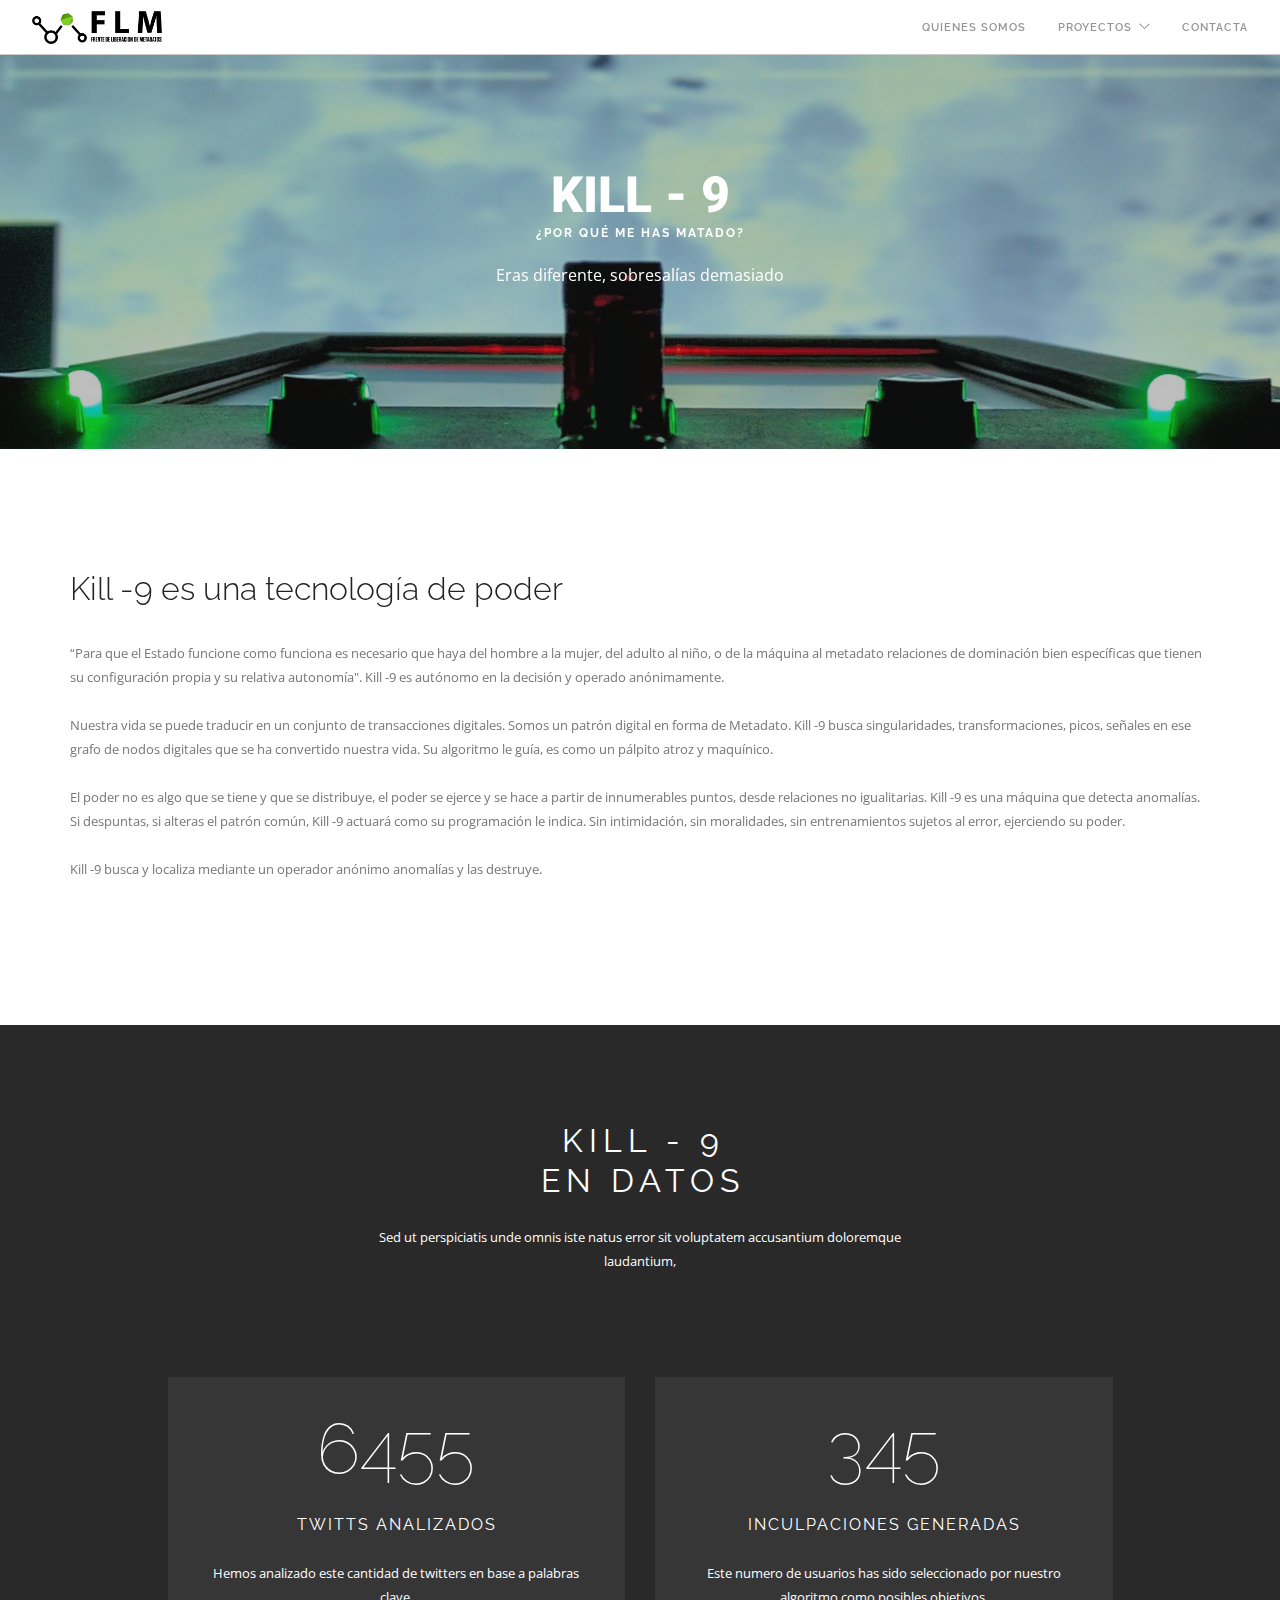
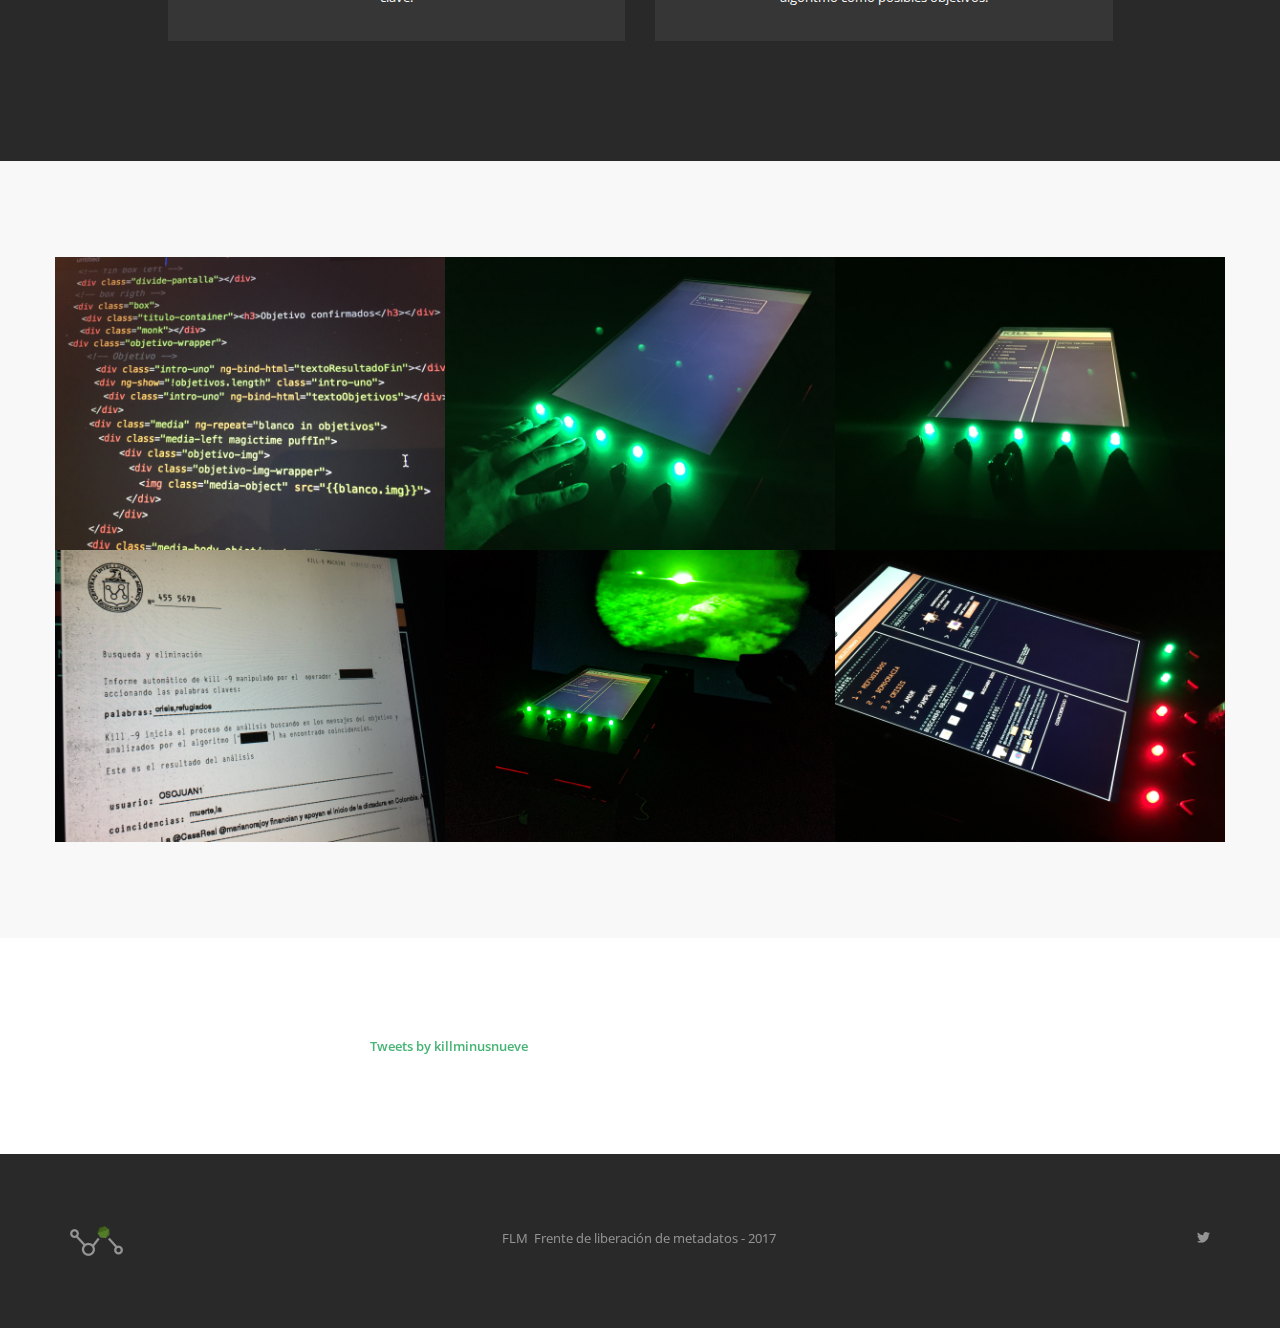
==== kill.html @ 50ac942a "cambios" ====
<!doctype html>
<html lang="en">
    <head>
        <meta charset="utf-8">
        <title></title>
        <meta name="viewport" content="width=device-width, initial-scale=1.0">
        <link href="css/font-awesome.min.css" rel="stylesheet" type="text/css" media="all">
        <link href="css/themify-icons.css" rel="stylesheet" type="text/css" media="all" />
        <link href="css/bootstrap.css" rel="stylesheet" type="text/css" media="all" />
        <link href="css/flexslider.css" rel="stylesheet" type="text/css" media="all" />
        <link href="css/theme.css" rel="stylesheet" type="text/css" media="all" />
        <link href="css/custom.css" rel="stylesheet" type="text/css" media="all" />
        <link href='http://fonts.googleapis.com/css?family=Lato:300,400%7CRaleway:100,400,300,500,600,700%7COpen+Sans:400,500,600' rel='stylesheet' type='text/css'>
    </head>
    <body>

		<div class="nav-container"><nav>
		        <div class="nav-bar">
		            <div class="module left">
		                <a href="index.html">
		                    <img class="logo logo-light" alt="Foundry" src="img/logo-light.png">
		                    <div class="vnu"><img class="logo logo-dark" alt="Foundry" src="img/logo-flm.png"></div>
		                </a>
		            </div>
		            <div class="module widget-handle mobile-toggle right visible-sm visible-xs">
		                <i class="ti-menu"></i>
		            </div>
		            <div class="module-group right">
		                <div class="module left">
		                    <ul class="menu">
		                        <li>
		                            <a href="#">quienes somos</a>
		                        </li>
                            <li class="has-dropdown">
                                <a href="#">
                                    proyectos
                                </a>
                                <ul>
                                  <li>
                                      <a href="kill.html">
                                        Kill-9 Machine
                                      </a>
                                  </li>
                                </ul>
                            </li>
                            <li class="vpf">
		                            <a href="#">contacta</a>
		                        </li>



		                    </ul>
		                </div>


		            </div>

		        </div>
		    </nav>
		</div>

		<div class="main-container">

			<!-- <section class="cover image-slider parallax">
		        <ul class="slides">
		            <li class="overlay image-bg">
		                <div class="background-image-holder">
		                    <img alt="image" class="background-image" src="img/kill.png">
		                </div>
		                <div class="container">
		                    <div class="row">
		                        <div class="col-md-offset-3 col-sm-8 col-sm-offset-2 text-center col-md-6">
		                            <img alt="Logo" class="image-small mb8" src="img/kill-logo-blanco.png">
		                            <h6 class="uppercase mb16">¿Por qué me has matado?</h6>
		                            <p class="lead mb40">Eras diferente, sobresalías demasiado</p>
		                        </div>
		                    </div>

		                </div>

		            </li>
		        </ul>
		    </section> -->


        <section class="image-bg bg-dark parallax overlay pt120 pb120">
                <div class="background-image-holder fadeIn">
                    <img alt="Background Image" class="background-image" src="img/kill-a.jpg" style="display: none;">
                </div>
                <div class="container">
                    <div class="row">
                        <div class="col-md-offset-3 col-sm-8 col-sm-offset-2 text-center col-md-6">
                            <img alt="Logo" class="image-small mb8" src="img/kill-logo-blanco.png">
                            <h6 class="uppercase mb16">¿Por qué me has matado?</h6>
                            <p class="lead mb40">Eras diferente, sobresalías demasiado</p>
                        </div>
                    </div>

                </div>
                <!--end of container-->
            </section>

        <!-- <section class="cover parallax">
            <ul class="slides">
                <li class="overlay image-bg">
                    <div class="background-image-holder">
                        <img alt="image" class="background-image" src="img/kill.png">
                    </div>
                    <div class="container v-align-transform">
                        <div class="row">
                            <div class="col-md-6 col-md-offset-3 col-sm-8 col-sm-offset-2 text-center">
                            <img alt="Logo" class="image-small mb8" src="img/kill-logo-blanco.png">
                                <h6 class="uppercase mb32">¿Por qué me has matado?</h6>
                                <p class="text-justify mb0">
                                    Eras diferente, sobresalías demasiado
                                </p>
                            </div>
                        </div>

                    </div>

                </li>
            </ul>
        </section> -->




        <section class="image-bg bg-light parallax overlay pt120 pb120 pt-xs-80 pb-xs-80">

    		        <div class="container">
    		            <div class="row">
    		                <div class="col-md-12">

    		                    <h3 class="mb32">Kill -9  es una tecnología de poder</h3>
    		                    <p>
    		                      “Para que el Estado funcione como funciona es necesario que haya del hombre a la mujer,  del adulto al niño, o de la máquina al metadato relaciones de dominación bien específicas que tienen su configuración propia y su relativa autonomía".  Kill -9 es autónomo en la decisión y operado anónimamente.
    		                    </p>
                            <p>Nuestra vida se puede traducir en un conjunto de transacciones digitales. Somos un patrón digital en forma de Metadato. Kill -9 busca singularidades, transformaciones, picos, señales en ese grafo de nodos digitales que se ha convertido nuestra vida. Su algoritmo le guía, es como un pálpito atroz y maquínico.  </p>
                            <p>El poder no es algo que se tiene y que se distribuye, el poder se ejerce y se hace a partir de innumerables puntos, desde relaciones no igualitarias. Kill -9 es una máquina que detecta anomalías. Si despuntas, si alteras el patrón común, Kill -9 actuará como su programación le indica. Sin intimidación, sin moralidades, sin entrenamientos sujetos al error, ejerciendo su poder.</p>
                            <p>Kill -9 busca y localiza mediante un operador anónimo anomalías y las destruye.</p>
    		                </div>
    		            </div>

    		        </div>

    		    </section>

              <!-- GALERIA FLUID 3 -->
            <!-- <section class="img-row">
                        <div class="containesr">
                            <div class="row row-gapless">
                                <div class="col-md-4 col-sm-6 ">

                                            <img alt="Pic" src="img/k8.png">

                                </div>
                                <div class="col-md-4 col-sm-6 ">

                                            <img alt="Pic" src="img/k4.jpg">

                                </div>
                                <div class="col-md-4 col-sm-6 " data-filter="People">

                                            <img alt="Pic" src="img/k5.jpg">

                                </div>


                            </div>

                        </div>
          </section> -->







            <section class="bg-dark">
        		        <div class="container">
        		            <div class="row">
        		                <div class="col-sm-12 text-center">
        		                    <h3 class="uppercase">
        		                        kill - 9
        		                        <br> en datos
        		                    </h3>
        		                </div>
        		            </div>

        		            <div class="row mb80 mb-xs-24">
        		                <div class="col-md-6 col-md-offset-3 col-sm-10 col-sm-offset-1 text-center">
        		                    <p>
        		                        Sed ut perspiciatis unde omnis iste natus error sit voluptatem accusantium doloremque laudantium,
        		                    </p>
        		                </div>
        		            </div>

        		            <div class="row">
        		                <div class="col-sm-5 col-sm-offset-1 text-center">
        		                    <div class="feature boxed">
        		                        <h1 class="large">6455</h1>
        		                        <h5 class="uppercase">Twitts analizados</h5>
                                    <p>
                                        Hemos analizado este cantidad de twitters en base a palabras clave.
                                    </p>
        		                    </div>
        		                </div>
        		                <div class="col-sm-5 text-center">
        		                    <div class="feature boxed">
        		                        <h1 class="large">345</h1>
        		                        <h5 class="uppercase">Inculpaciones generadas</h5>
                                    <p>
                                        Este numero de usuarios has sido seleccionado por nuestro algoritmo como posibles objetivos.
                                    </p>
        		                    </div>
        		                </div>

        		            </div>
        		        </div>

        		    </section>






          <section class="img-row bg-secondary">
          		        <div class="container">
          		            <div class="row row-gapless">
          		                <div class="col-md-4 col-sm-6 ">

          		                            <img alt="Pic" src="img/k10.jpg">

          		                </div>
                              <div class="col-md-4 col-sm-6 ">

                                          <img alt="Pic" src="img/k2.jpg">

                              </div>
                              <div class="col-md-4 col-sm-6 " data-filter="People">

                                          <img alt="Pic" src="img/k3.jpg">

                              </div>
                              <div class="col-md-4 col-sm-6 row-gapless" data-filter="People">

                                          <img alt="Pic" src="img/k4.jpg">

                              </div>
                              <div class="col-md-4 col-sm-6 row-gapless " data-filter="People">

                                          <img alt="Pic" src="img/k5.jpg">

                              </div>
                              <div class="col-md-4 col-sm-6 row-gapless " data-filter="People">
                                          <img alt="Pic" src="img/k6.jpg">
                              </div>

          		            </div>

          		        </div>
        </section>


<section>
<div class="container">

  <div class="col-md-6 col-md-offset-3">
    <a class="twitter-timeline" href="https://twitter.com/killminusnueve">Tweets by killminusnueve</a> <script async src="//platform.twitter.com/widgets.js" charset="utf-8"></script>

  </div>

</div>
</section>

      <footer class="footer-2 bg-dark text-center-xs">
				<div class="container">
					<div class="row">
						<div class="col-sm-4">
							<a href="#"><img class="image-xxs fade-half" alt="Pic" src="img/logo-fml-solo.png"></a>
						</div>

						<div class="col-sm-4 text-center">
							<span class="fade-half">FLM &nbsp;Frente de liberación de metadatos - 2017&nbsp;</span>
						</div>

						<div class="col-sm-4 text-right text-center-xs">
							<ul class="list-inline social-list">
								<li><a href="#"><i class="ti-twitter-alt"></i></a></li>
							</ul>
						</div>
					</div>
				</div>
			</footer>
		</div>


	<script src="js/jquery.min.js"></script>
  <script src="js/jquery.min.js"></script>
  <script src="js/bootstrap.min.js"></script>
  <script src="js/flickr.js"></script>
  <script src="js/flexslider.min.js"></script>
  <script src="js/lightbox.min.js"></script>
  <script src="js/masonry.min.js"></script>
  <script src="js/twitterfetcher.min.js"></script>
  <script src="js/spectragram.min.js"></script>
  <script src="js/ytplayer.min.js"></script>
  <script src="js/countdown.min.js"></script>
  <script src="js/smooth-scroll.min.js"></script>
  <script src="js/parallax.js"></script>
  <script src="js/scripts.js"></script>
    </body>
</html>
---- css/themify-icons.css ----
@font-face {
	font-family: 'themify';
	src:url('../fonts/themify.eot?');
	src:url('../fonts/themify.eot?#iefix-fvbane') format('embedded-opentype'),
		url('../fonts/themify.woff') format('woff'),
		url('../fonts/themify.ttf') format('truetype'),
		url('../fonts/themify.svg') format('svg');
	font-weight: normal;
	font-style: normal;
}

[class^="ti-"], [class*=" ti-"] {
	font-family: 'themify';
	speak: none;
	font-style: normal;
	font-weight: normal;
	font-variant: normal;
	text-transform: none;
	line-height: 1;

	/* Better Font Rendering =========== */
	-webkit-font-smoothing: antialiased;
	-moz-osx-font-smoothing: grayscale;
}

.ti-wand:before {
	content: "\e600";
}
.ti-volume:before {
	content: "\e601";
}
.ti-user:before {
	content: "\e602";
}
.ti-unlock:before {
	content: "\e603";
}
.ti-unlink:before {
	content: "\e604";
}
.ti-trash:before {
	content: "\e605";
}
.ti-thought:before {
	content: "\e606";
}
.ti-target:before {
	content: "\e607";
}
.ti-tag:before {
	content: "\e608";
}
.ti-tablet:before {
	content: "\e609";
}
.ti-star:before {
	content: "\e60a";
}
.ti-spray:before {
	content: "\e60b";
}
.ti-signal:before {
	content: "\e60c";
}
.ti-shopping-cart:before {
	content: "\e60d";
}
.ti-shopping-cart-full:before {
	content: "\e60e";
}
.ti-settings:before {
	content: "\e60f";
}
.ti-search:before {
	content: "\e610";
}
.ti-zoom-in:before {
	content: "\e611";
}
.ti-zoom-out:before {
	content: "\e612";
}
.ti-cut:before {
	content: "\e613";
}
.ti-ruler:before {
	content: "\e614";
}
.ti-ruler-pencil:before {
	content: "\e615";
}
.ti-ruler-alt:before {
	content: "\e616";
}
.ti-bookmark:before {
	content: "\e617";
}
.ti-bookmark-alt:before {
	content: "\e618";
}
.ti-reload:before {
	content: "\e619";
}
.ti-plus:before {
	content: "\e61a";
}
.ti-pin:before {
	content: "\e61b";
}
.ti-pencil:before {
	content: "\e61c";
}
.ti-pencil-alt:before {
	content: "\e61d";
}
.ti-paint-roller:before {
	content: "\e61e";
}
.ti-paint-bucket:before {
	content: "\e61f";
}
.ti-na:before {
	content: "\e620";
}
.ti-mobile:before {
	content: "\e621";
}
.ti-minus:before {
	content: "\e622";
}
.ti-medall:before {
	content: "\e623";
}
.ti-medall-alt:before {
	content: "\e624";
}
.ti-marker:before {
	content: "\e625";
}
.ti-marker-alt:before {
	content: "\e626";
}
.ti-arrow-up:before {
	content: "\e627";
}
.ti-arrow-right:before {
	content: "\e628";
}
.ti-arrow-left:before {
	content: "\e629";
}
.ti-arrow-down:before {
	content: "\e62a";
}
.ti-lock:before {
	content: "\e62b";
}
.ti-location-arrow:before {
	content: "\e62c";
}
.ti-link:before {
	content: "\e62d";
}
.ti-layout:before {
	content: "\e62e";
}
.ti-layers:before {
	content: "\e62f";
}
.ti-layers-alt:before {
	content: "\e630";
}
.ti-key:before {
	content: "\e631";
}
.ti-import:before {
	content: "\e632";
}
.ti-image:before {
	content: "\e633";
}
.ti-heart:before {
	content: "\e634";
}
.ti-heart-broken:before {
	content: "\e635";
}
.ti-hand-stop:before {
	content: "\e636";
}
.ti-hand-open:before {
	content: "\e637";
}
.ti-hand-drag:before {
	content: "\e638";
}
.ti-folder:before {
	content: "\e639";
}
.ti-flag:before {
	content: "\e63a";
}
.ti-flag-alt:before {
	content: "\e63b";
}
.ti-flag-alt-2:before {
	content: "\e63c";
}
.ti-eye:before {
	content: "\e63d";
}
.ti-export:before {
	content: "\e63e";
}
.ti-exchange-vertical:before {
	content: "\e63f";
}
.ti-desktop:before {
	content: "\e640";
}
.ti-cup:before {
	content: "\e641";
}
.ti-crown:before {
	content: "\e642";
}
.ti-comments:before {
	content: "\e643";
}
.ti-comment:before {
	content: "\e644";
}
.ti-comment-alt:before {
	content: "\e645";
}
.ti-close:before {
	content: "\e646";
}
.ti-clip:before {
	content: "\e647";
}
.ti-angle-up:before {
	content: "\e648";
}
.ti-angle-right:before {
	content: "\e649";
}
.ti-angle-left:before {
	content: "\e64a";
}
.ti-angle-down:before {
	content: "\e64b";
}
.ti-check:before {
	content: "\e64c";
}
.ti-check-box:before {
	content: "\e64d";
}
.ti-camera:before {
	content: "\e64e";
}
.ti-announcement:before {
	content: "\e64f";
}
.ti-brush:before {
	content: "\e650";
}
.ti-briefcase:before {
	content: "\e651";
}
.ti-bolt:before {
	content: "\e652";
}
.ti-bolt-alt:before {
	content: "\e653";
}
.ti-blackboard:before {
	content: "\e654";
}
.ti-bag:before {
	content: "\e655";
}
.ti-move:before {
	content: "\e656";
}
.ti-arrows-vertical:before {
	content: "\e657";
}
.ti-arrows-horizontal:before {
	content: "\e658";
}
.ti-fullscreen:before {
	content: "\e659";
}
.ti-arrow-top-right:before {
	content: "\e65a";
}
.ti-arrow-top-left:before {
	content: "\e65b";
}
.ti-arrow-circle-up:before {
	content: "\e65c";
}
.ti-arrow-circle-right:before {
	content: "\e65d";
}
.ti-arrow-circle-left:before {
	content: "\e65e";
}
.ti-arrow-circle-down:before {
	content: "\e65f";
}
.ti-angle-double-up:before {
	content: "\e660";
}
.ti-angle-double-right:before {
	content: "\e661";
}
.ti-angle-double-left:before {
	content: "\e662";
}
.ti-angle-double-down:before {
	content: "\e663";
}
.ti-zip:before {
	content: "\e664";
}
.ti-world:before {
	content: "\e665";
}
.ti-wheelchair:before {
	content: "\e666";
}
.ti-view-list:before {
	content: "\e667";
}
.ti-view-list-alt:before {
	content: "\e668";
}
.ti-view-grid:before {
	content: "\e669";
}
.ti-uppercase:before {
	content: "\e66a";
}
.ti-upload:before {
	content: "\e66b";
}
.ti-underline:before {
	content: "\e66c";
}
.ti-truck:before {
	content: "\e66d";
}
.ti-timer:before {
	content: "\e66e";
}
.ti-ticket:before {
	content: "\e66f";
}
.ti-thumb-up:before {
	content: "\e670";
}
.ti-thumb-down:before {
	content: "\e671";
}
.ti-text:before {
	content: "\e672";
}
.ti-stats-up:before {
	content: "\e673";
}
.ti-stats-down:before {
	content: "\e674";
}
.ti-split-v:before {
	content: "\e675";
}
.ti-split-h:before {
	content: "\e676";
}
.ti-smallcap:before {
	content: "\e677";
}
.ti-shine:before {
	content: "\e678";
}
.ti-shift-right:before {
	content: "\e679";
}
.ti-shift-left:before {
	content: "\e67a";
}
.ti-shield:before {
	content: "\e67b";
}
.ti-notepad:before {
	content: "\e67c";
}
.ti-server:before {
	content: "\e67d";
}
.ti-quote-right:before {
	content: "\e67e";
}
.ti-quote-left:before {
	content: "\e67f";
}
.ti-pulse:before {
	content: "\e680";
}
.ti-printer:before {
	content: "\e681";
}
.ti-power-off:before {
	content: "\e682";
}
.ti-plug:before {
	content: "\e683";
}
.ti-pie-chart:before {
	content: "\e684";
}
.ti-paragraph:before {
	content: "\e685";
}
.ti-panel:before {
	content: "\e686";
}
.ti-package:before {
	content: "\e687";
}
.ti-music:before {
	content: "\e688";
}
.ti-music-alt:before {
	content: "\e689";
}
.ti-mouse:before {
	content: "\e68a";
}
.ti-mouse-alt:before {
	content: "\e68b";
}
.ti-money:before {
	content: "\e68c";
}
.ti-microphone:before {
	content: "\e68d";
}
.ti-menu:before {
	content: "\e68e";
}
.ti-menu-alt:before {
	content: "\e68f";
}
.ti-map:before {
	content: "\e690";
}
.ti-map-alt:before {
	content: "\e691";
}
.ti-loop:before {
	content: "\e692";
}
.ti-location-pin:before {
	content: "\e693";
}
.ti-list:before {
	content: "\e694";
}
.ti-light-bulb:before {
	content: "\e695";
}
.ti-Italic:before {
	content: "\e696";
}
.ti-info:before {
	content: "\e697";
}
.ti-infinite:before {
	content: "\e698";
}
.ti-id-badge:before {
	content: "\e699";
}
.ti-hummer:before {
	content: "\e69a";
}
.ti-home:before {
	content: "\e69b";
}
.ti-help:before {
	content: "\e69c";
}
.ti-headphone:before {
	content: "\e69d";
}
.ti-harddrives:before {
	content: "\e69e";
}
.ti-harddrive:before {
	content: "\e69f";
}
.ti-gift:before {
	content: "\e6a0";
}
.ti-game:before {
	content: "\e6a1";
}
.ti-filter:before {
	content: "\e6a2";
}
.ti-files:before {
	content: "\e6a3";
}
.ti-file:before {
	content: "\e6a4";
}
.ti-eraser:before {
	content: "\e6a5";
}
.ti-envelope:before {
	content: "\e6a6";
}
.ti-download:before {
	content: "\e6a7";
}
.ti-direction:before {
	content: "\e6a8";
}
.ti-direction-alt:before {
	content: "\e6a9";
}
.ti-dashboard:before {
	content: "\e6aa";
}
.ti-control-stop:before {
	content: "\e6ab";
}
.ti-control-shuffle:before {
	content: "\e6ac";
}
.ti-control-play:before {
	content: "\e6ad";
}
.ti-control-pause:before {
	content: "\e6ae";
}
.ti-control-forward:before {
	content: "\e6af";
}
.ti-control-backward:before {
	content: "\e6b0";
}
.ti-cloud:before {
	content: "\e6b1";
}
.ti-cloud-up:before {
	content: "\e6b2";
}
.ti-cloud-down:before {
	content: "\e6b3";
}
.ti-clipboard:before {
	content: "\e6b4";
}
.ti-car:before {
	content: "\e6b5";
}
.ti-calendar:before {
	content: "\e6b6";
}
.ti-book:before {
	content: "\e6b7";
}
.ti-bell:before {
	content: "\e6b8";
}
.ti-basketball:before {
	content: "\e6b9";
}
.ti-bar-chart:before {
	content: "\e6ba";
}
.ti-bar-chart-alt:before {
	content: "\e6bb";
}
.ti-back-right:before {
	content: "\e6bc";
}
.ti-back-left:before {
	content: "\e6bd";
}
.ti-arrows-corner:before {
	content: "\e6be";
}
.ti-archive:before {
	content: "\e6bf";
}
.ti-anchor:before {
	content: "\e6c0";
}
.ti-align-right:before {
	content: "\e6c1";
}
.ti-align-left:before {
	content: "\e6c2";
}
.ti-align-justify:before {
	content: "\e6c3";
}
.ti-align-center:before {
	content: "\e6c4";
}
.ti-alert:before {
	content: "\e6c5";
}
.ti-alarm-clock:before {
	content: "\e6c6";
}
.ti-agenda:before {
	content: "\e6c7";
}
.ti-write:before {
	content: "\e6c8";
}
.ti-window:before {
	content: "\e6c9";
}
.ti-widgetized:before {
	content: "\e6ca";
}
.ti-widget:before {
	content: "\e6cb";
}
.ti-widget-alt:before {
	content: "\e6cc";
}
.ti-wallet:before {
	content: "\e6cd";
}
.ti-video-clapper:before {
	content: "\e6ce";
}
.ti-video-camera:before {
	content: "\e6cf";
}
.ti-vector:before {
	content: "\e6d0";
}
.ti-themify-logo:before {
	content: "\e6d1";
}
.ti-themify-favicon:before {
	content: "\e6d2";
}
.ti-themify-favicon-alt:before {
	content: "\e6d3";
}
.ti-support:before {
	content: "\e6d4";
}
.ti-stamp:before {
	content: "\e6d5";
}
.ti-split-v-alt:before {
	content: "\e6d6";
}
.ti-slice:before {
	content: "\e6d7";
}
.ti-shortcode:before {
	content: "\e6d8";
}
.ti-shift-right-alt:before {
	content: "\e6d9";
}
.ti-shift-left-alt:before {
	content: "\e6da";
}
.ti-ruler-alt-2:before {
	content: "\e6db";
}
.ti-receipt:before {
	content: "\e6dc";
}
.ti-pin2:before {
	content: "\e6dd";
}
.ti-pin-alt:before {
	content: "\e6de";
}
.ti-pencil-alt2:before {
	content: "\e6df";
}
.ti-palette:before {
	content: "\e6e0";
}
.ti-more:before {
	content: "\e6e1";
}
.ti-more-alt:before {
	content: "\e6e2";
}
.ti-microphone-alt:before {
	content: "\e6e3";
}
.ti-magnet:before {
	content: "\e6e4";
}
.ti-line-double:before {
	content: "\e6e5";
}
.ti-line-dotted:before {
	content: "\e6e6";
}
.ti-line-dashed:before {
	content: "\e6e7";
}
.ti-layout-width-full:before {
	content: "\e6e8";
}
.ti-layout-width-default:before {
	content: "\e6e9";
}
.ti-layout-width-default-alt:before {
	content: "\e6ea";
}
.ti-layout-tab:before {
	content: "\e6eb";
}
.ti-layout-tab-window:before {
	content: "\e6ec";
}
.ti-layout-tab-v:before {
	content: "\e6ed";
}
.ti-layout-tab-min:before {
	content: "\e6ee";
}
.ti-layout-slider:before {
	content: "\e6ef";
}
.ti-layout-slider-alt:before {
	content: "\e6f0";
}
.ti-layout-sidebar-right:before {
	content: "\e6f1";
}
.ti-layout-sidebar-none:before {
	content: "\e6f2";
}
.ti-layout-sidebar-left:before {
	content: "\e6f3";
}
.ti-layout-placeholder:before {
	content: "\e6f4";
}
.ti-layout-menu:before {
	content: "\e6f5";
}
.ti-layout-menu-v:before {
	content: "\e6f6";
}
.ti-layout-menu-separated:before {
	content: "\e6f7";
}
.ti-layout-menu-full:before {
	content: "\e6f8";
}
.ti-layout-media-right-alt:before {
	content: "\e6f9";
}
.ti-layout-media-right:before {
	content: "\e6fa";
}
.ti-layout-media-overlay:before {
	content: "\e6fb";
}
.ti-layout-media-overlay-alt:before {
	content: "\e6fc";
}
.ti-layout-media-overlay-alt-2:before {
	content: "\e6fd";
}
.ti-layout-media-left-alt:before {
	content: "\e6fe";
}
.ti-layout-media-left:before {
	content: "\e6ff";
}
.ti-layout-media-center-alt:before {
	content: "\e700";
}
.ti-layout-media-center:before {
	content: "\e701";
}
.ti-layout-list-thumb:before {
	content: "\e702";
}
.ti-layout-list-thumb-alt:before {
	content: "\e703";
}
.ti-layout-list-post:before {
	content: "\e704";
}
.ti-layout-list-large-image:before {
	content: "\e705";
}
.ti-layout-line-solid:before {
	content: "\e706";
}
.ti-layout-grid4:before {
	content: "\e707";
}
.ti-layout-grid3:before {
	content: "\e708";
}
.ti-layout-grid2:before {
	content: "\e709";
}
.ti-layout-grid2-thumb:before {
	content: "\e70a";
}
.ti-layout-cta-right:before {
	content: "\e70b";
}
.ti-layout-cta-left:before {
	content: "\e70c";
}
.ti-layout-cta-center:before {
	content: "\e70d";
}
.ti-layout-cta-btn-right:before {
	content: "\e70e";
}
.ti-layout-cta-btn-left:before {
	content: "\e70f";
}
.ti-layout-column4:before {
	content: "\e710";
}
.ti-layout-column3:before {
	content: "\e711";
}
.ti-layout-column2:before {
	content: "\e712";
}
.ti-layout-accordion-separated:before {
	content: "\e713";
}
.ti-layout-accordion-merged:before {
	content: "\e714";
}
.ti-layout-accordion-list:before {
	content: "\e715";
}
.ti-ink-pen:before {
	content: "\e716";
}
.ti-info-alt:before {
	content: "\e717";
}
.ti-help-alt:before {
	content: "\e718";
}
.ti-headphone-alt:before {
	content: "\e719";
}
.ti-hand-point-up:before {
	content: "\e71a";
}
.ti-hand-point-right:before {
	content: "\e71b";
}
.ti-hand-point-left:before {
	content: "\e71c";
}
.ti-hand-point-down:before {
	content: "\e71d";
}
.ti-gallery:before {
	content: "\e71e";
}
.ti-face-smile:before {
	content: "\e71f";
}
.ti-face-sad:before {
	content: "\e720";
}
.ti-credit-card:before {
	content: "\e721";
}
.ti-control-skip-forward:before {
	content: "\e722";
}
.ti-control-skip-backward:before {
	content: "\e723";
}
.ti-control-record:before {
	content: "\e724";
}
.ti-control-eject:before {
	content: "\e725";
}
.ti-comments-smiley:before {
	content: "\e726";
}
.ti-brush-alt:before {
	content: "\e727";
}
.ti-youtube:before {
	content: "\e728";
}
.ti-vimeo:before {
	content: "\e729";
}
.ti-twitter:before {
	content: "\e72a";
}
.ti-time:before {
	content: "\e72b";
}
.ti-tumblr:before {
	content: "\e72c";
}
.ti-skype:before {
	content: "\e72d";
}
.ti-share:before {
	content: "\e72e";
}
.ti-share-alt:before {
	content: "\e72f";
}
.ti-rocket:before {
	content: "\e730";
}
.ti-pinterest:before {
	content: "\e731";
}
.ti-new-window:before {
	content: "\e732";
}
.ti-microsoft:before {
	content: "\e733";
}
.ti-list-ol:before {
	content: "\e734";
}
.ti-linkedin:before {
	content: "\e735";
}
.ti-layout-sidebar-2:before {
	content: "\e736";
}
.ti-layout-grid4-alt:before {
	content: "\e737";
}
.ti-layout-grid3-alt:before {
	content: "\e738";
}
.ti-layout-grid2-alt:before {
	content: "\e739";
}
.ti-layout-column4-alt:before {
	content: "\e73a";
}
.ti-layout-column3-alt:before {
	content: "\e73b";
}
.ti-layout-column2-alt:before {
	content: "\e73c";
}
.ti-instagram:before {
	content: "\e73d";
}
.ti-google:before {
	content: "\e73e";
}
.ti-github:before {
	content: "\e73f";
}
.ti-flickr:before {
	content: "\e740";
}
.ti-facebook:before {
	content: "\e741";
}
.ti-dropbox:before {
	content: "\e742";
}
.ti-dribbble:before {
	content: "\e743";
}
.ti-apple:before {
	content: "\e744";
}
.ti-android:before {
	content: "\e745";
}
.ti-save:before {
	content: "\e746";
}
.ti-save-alt:before {
	content: "\e747";
}
.ti-yahoo:before {
	content: "\e748";
}
.ti-wordpress:before {
	content: "\e749";
}
.ti-vimeo-alt:before {
	content: "\e74a";
}
.ti-twitter-alt:before {
	content: "\e74b";
}
.ti-tumblr-alt:before {
	content: "\e74c";
}
.ti-trello:before {
	content: "\e74d";
}
.ti-stack-overflow:before {
	content: "\e74e";
}
.ti-soundcloud:before {
	content: "\e74f";
}
.ti-sharethis:before {
	content: "\e750";
}
.ti-sharethis-alt:before {
	content: "\e751";
}
.ti-reddit:before {
	content: "\e752";
}
.ti-pinterest-alt:before {
	content: "\e753";
}
.ti-microsoft-alt:before {
	content: "\e754";
}
.ti-linux:before {
	content: "\e755";
}
.ti-jsfiddle:before {
	content: "\e756";
}
.ti-joomla:before {
	content: "\e757";
}
.ti-html5:before {
	content: "\e758";
}
.ti-flickr-alt:before {
	content: "\e759";
}
.ti-email:before {
	content: "\e75a";
}
.ti-drupal:before {
	content: "\e75b";
}
.ti-dropbox-alt:before {
	content: "\e75c";
}
.ti-css3:before {
	content: "\e75d";
}
.ti-rss:before {
	content: "\e75e";
}
.ti-rss-alt:before {
	content: "\e75f";
}
---- css/custom.css ----
/****** PLACE YOUR CUSTOM STYLES HERE ******/

.cover.aaa {
    height: 300px !important;
    border: 1px solid red;
}
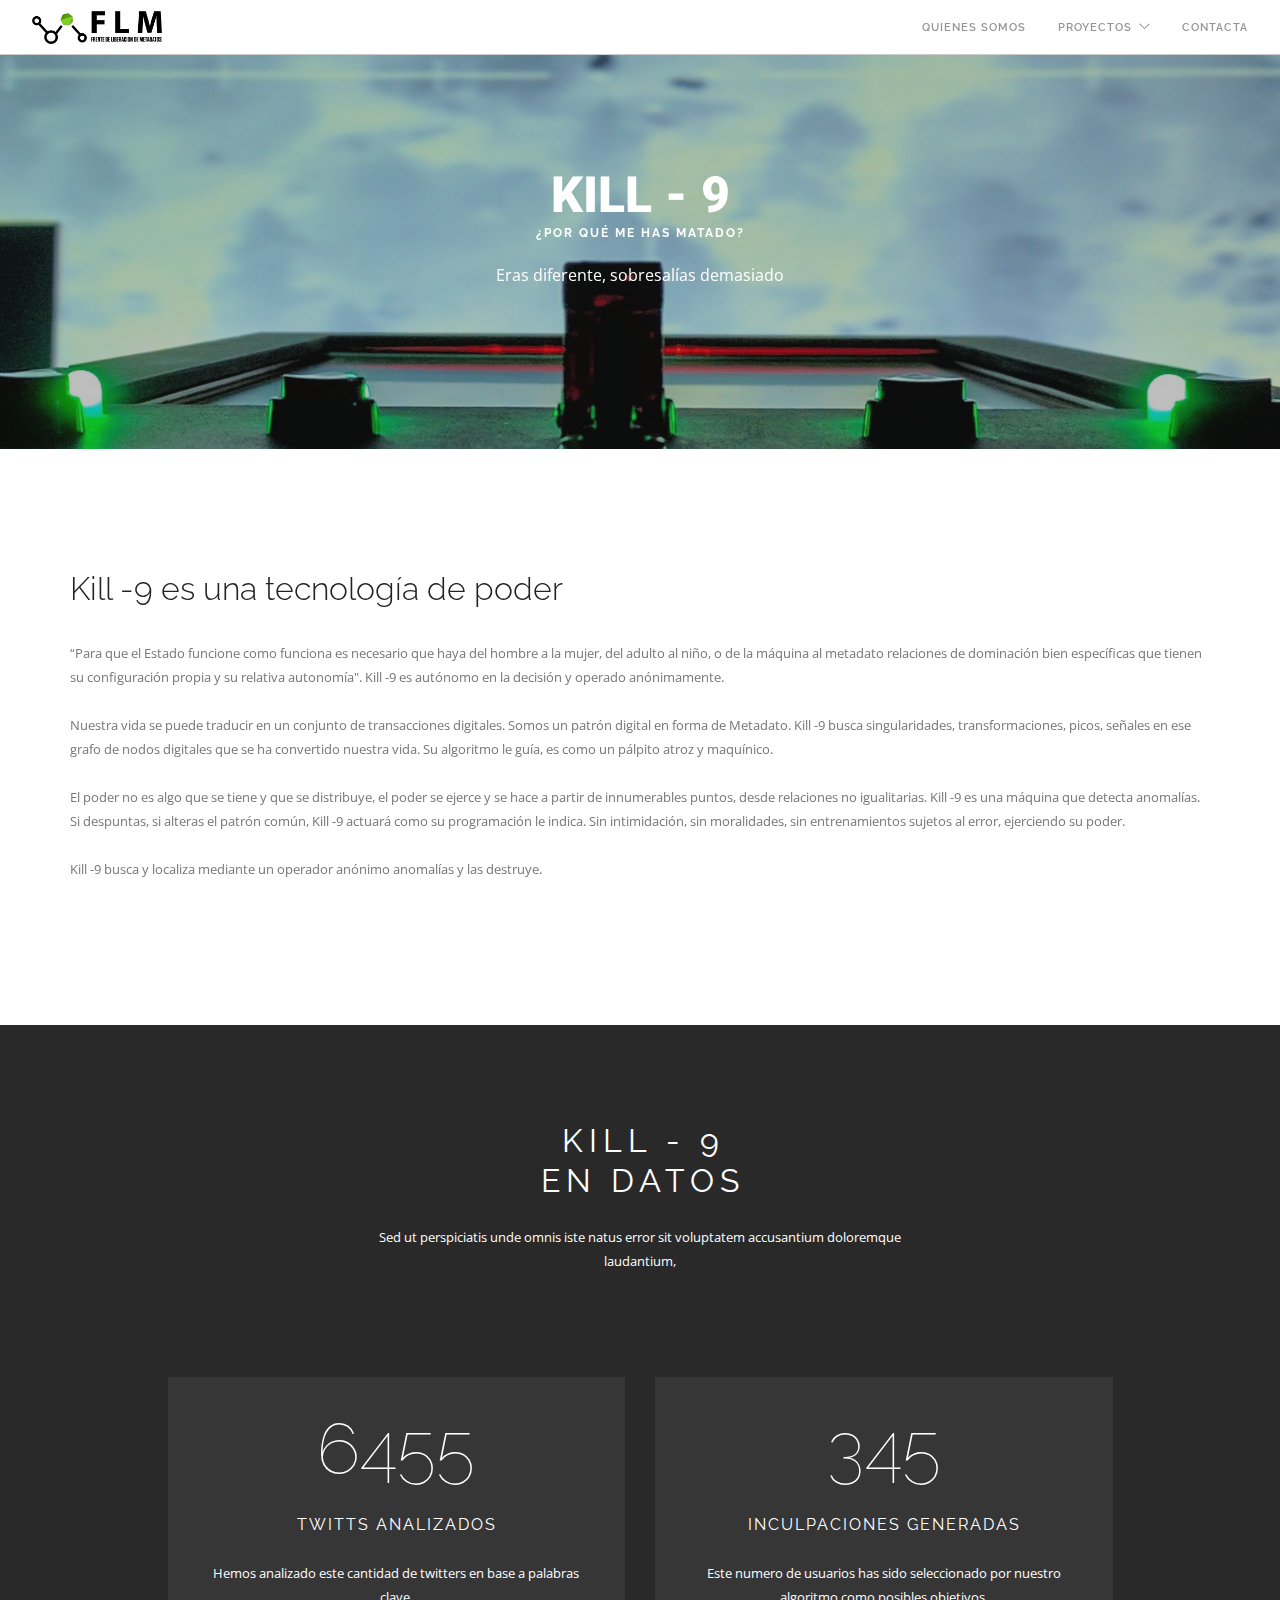
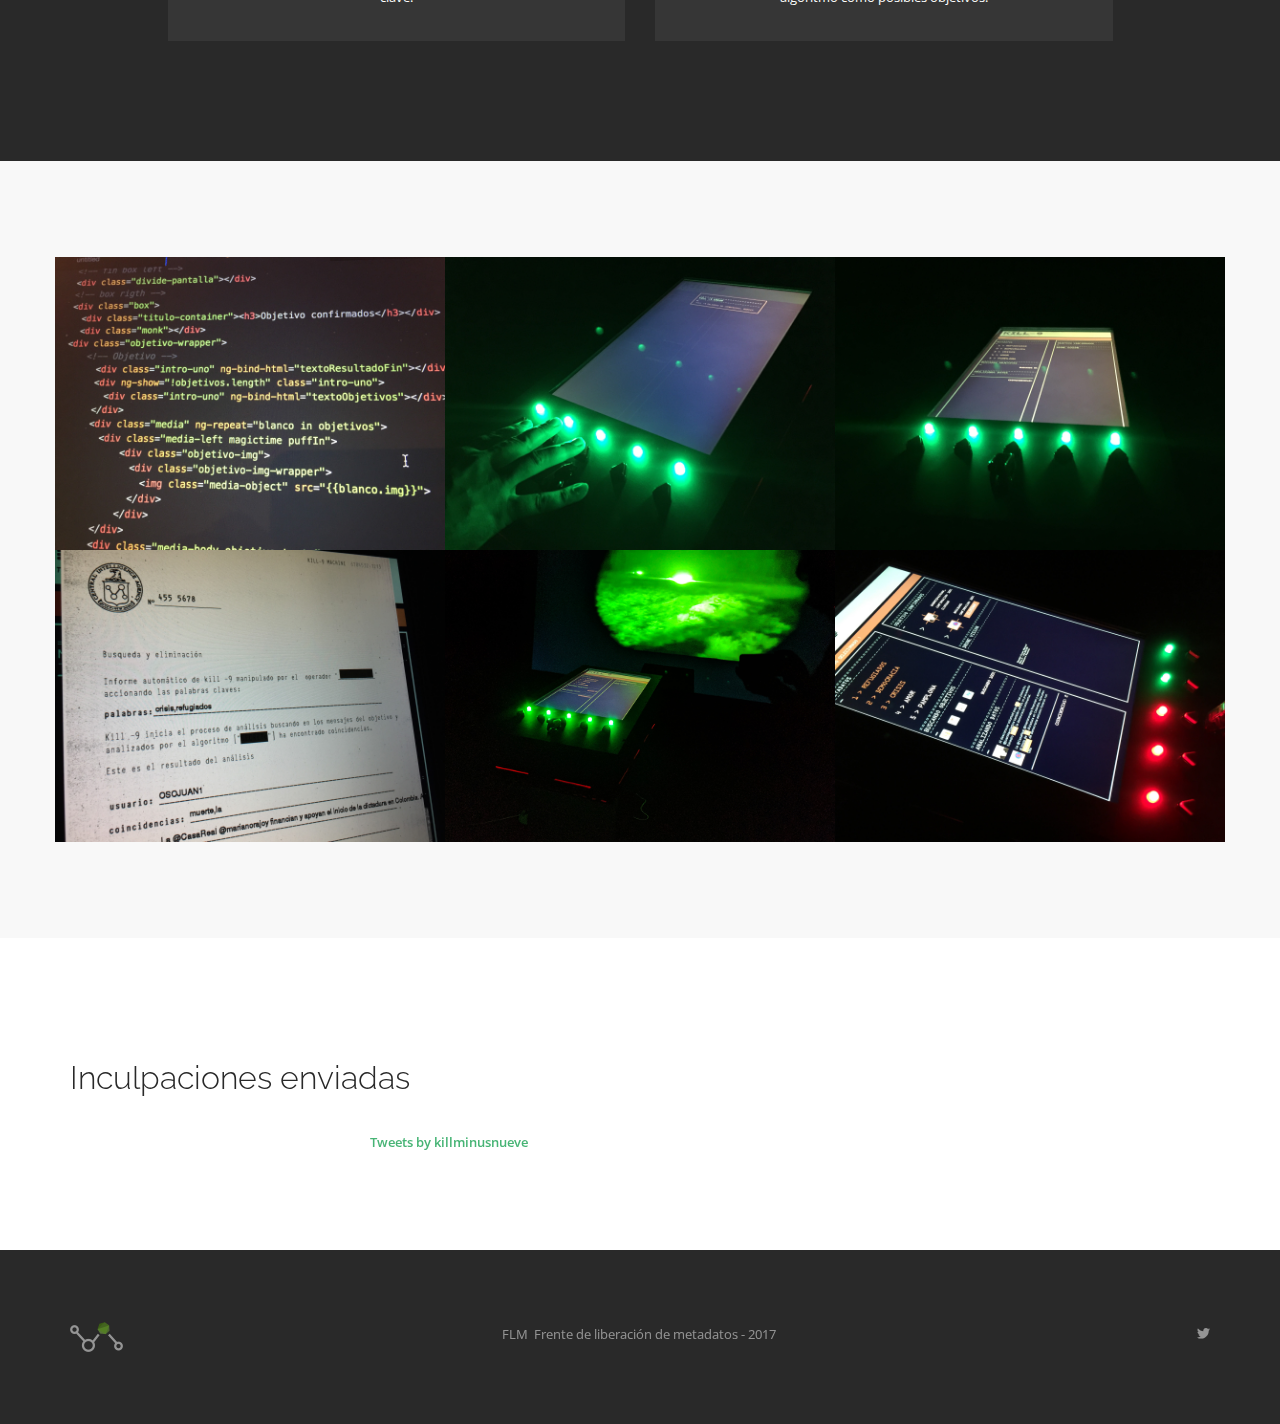
==== commit 052addde: "cambios en textos" ====
--- a/kill.html
+++ b/kill.html
@@ -268,8 +268,11 @@
 
 <section>
 <div class="container">
-
+    <h3 class="uppercase"> </h3>
+    <h3 class="mb32">Inculpaciones enviadas</h3>
   <div class="col-md-6 col-md-offset-3">
+
+
     <a class="twitter-timeline" href="https://twitter.com/killminusnueve">Tweets by killminusnueve</a> <script async src="//platform.twitter.com/widgets.js" charset="utf-8"></script>
 
   </div>
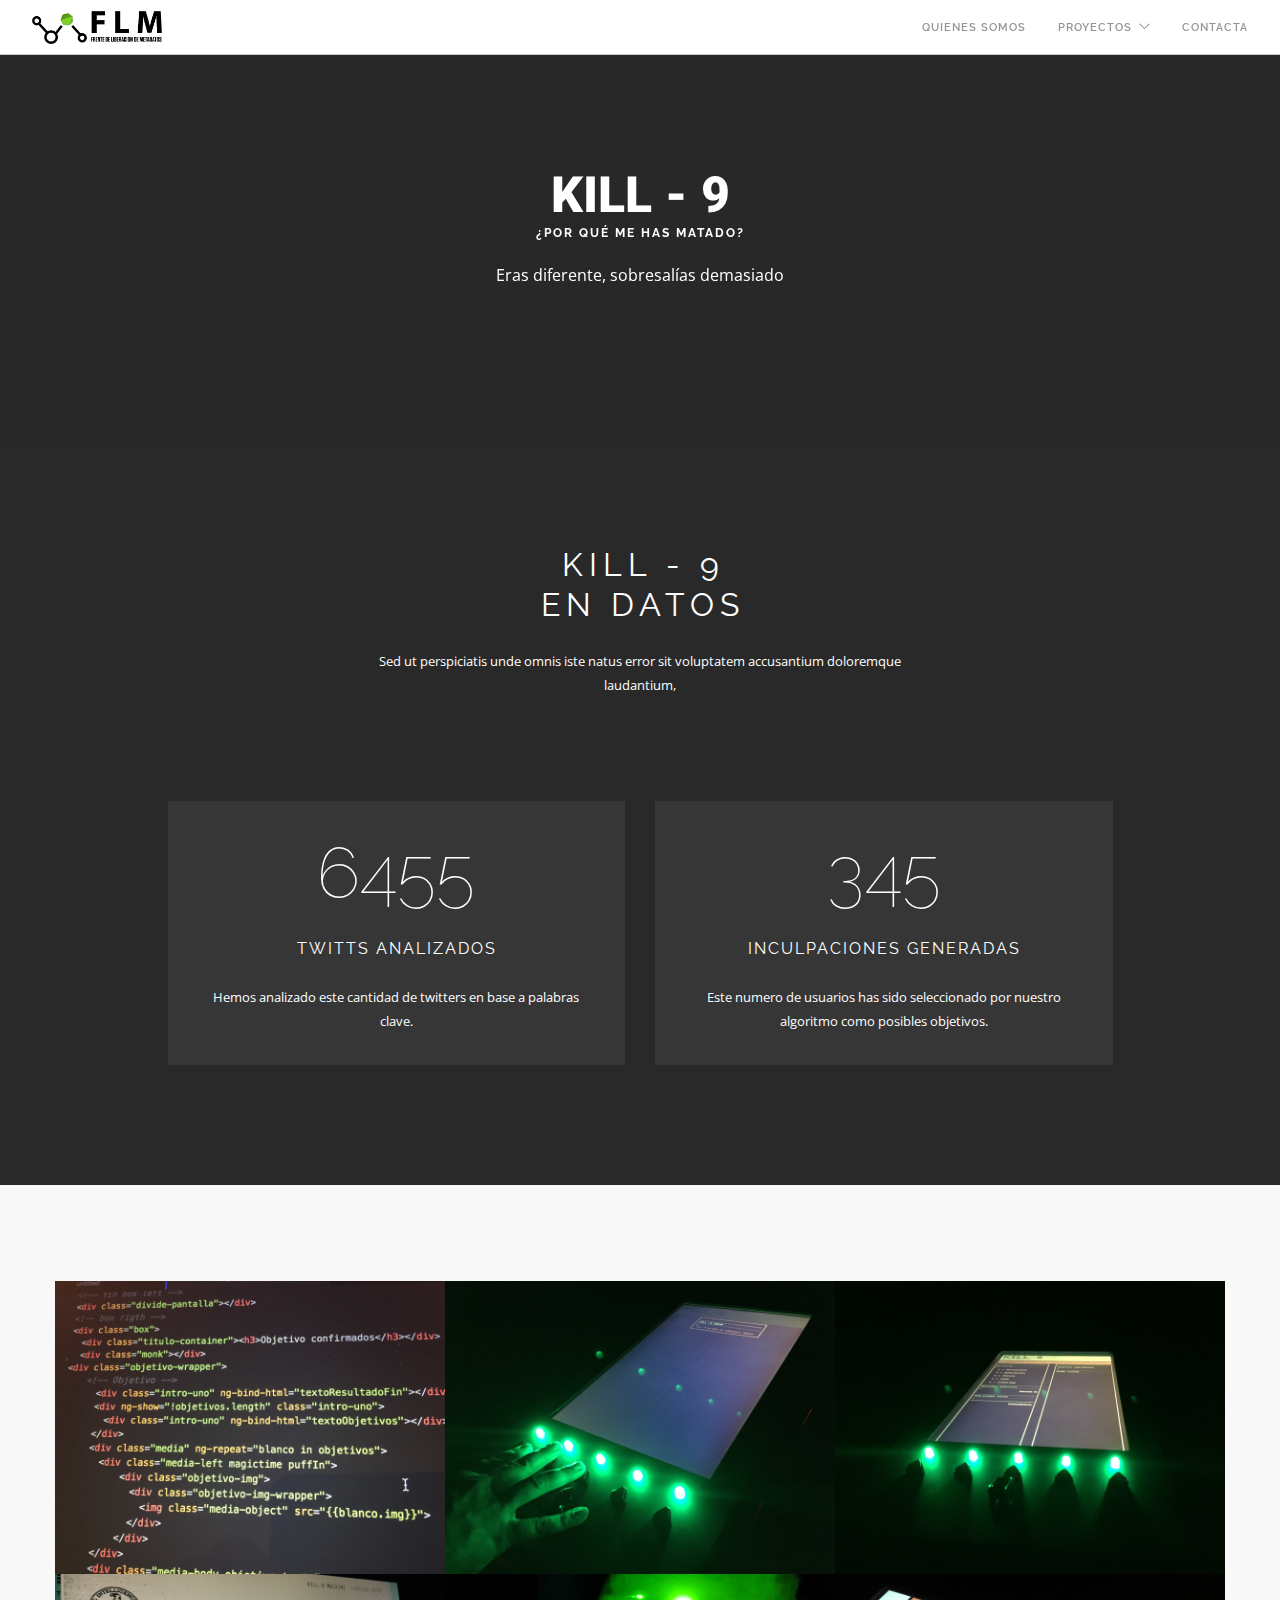
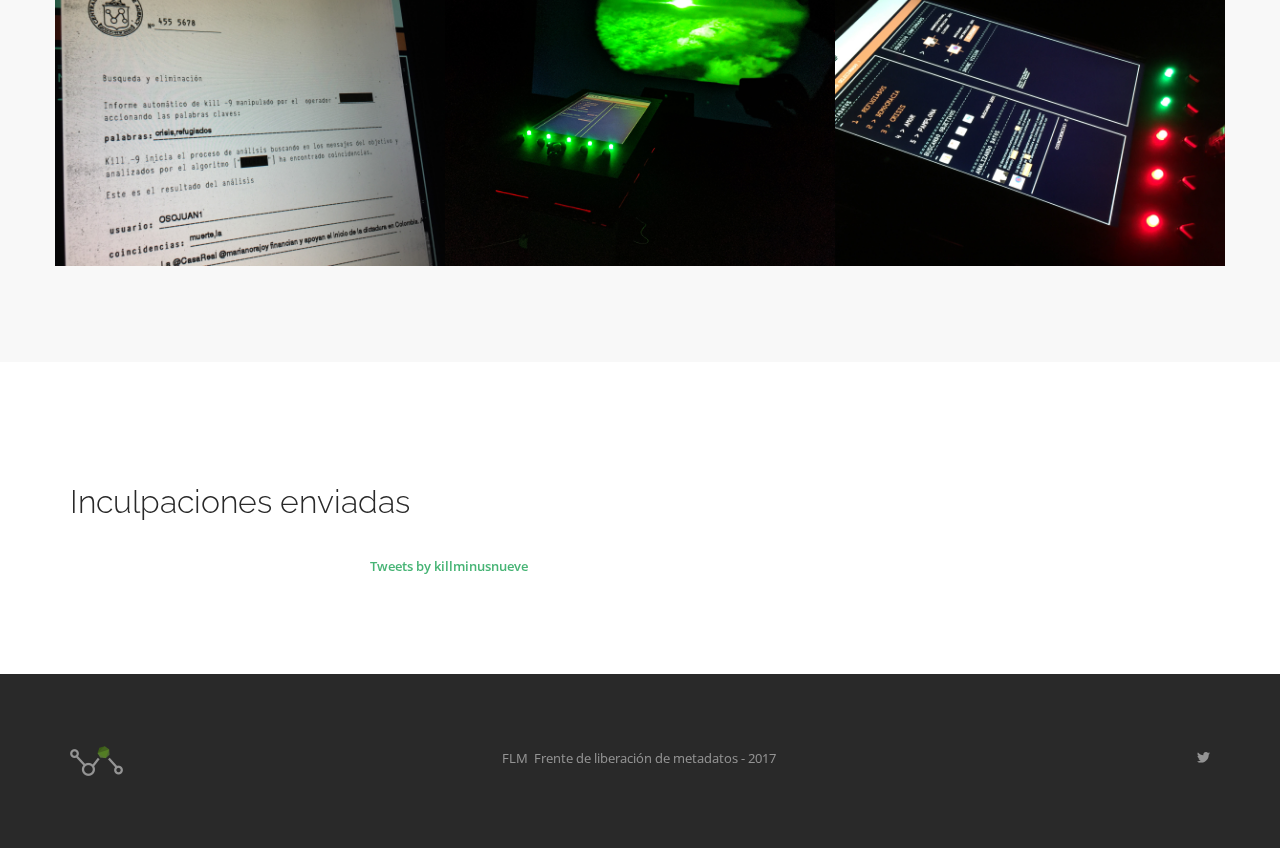
==== commit 9e40865f: "Merge branch 'master' of github.com:aitorrl/flm" ====
--- a/kill.html
+++ b/kill.html
@@ -62,27 +62,6 @@
 
 		<div class="main-container">
 
-			<!-- <section class="cover image-slider parallax">
-		        <ul class="slides">
-		            <li class="overlay image-bg">
-		                <div class="background-image-holder">
-		                    <img alt="image" class="background-image" src="img/kill.png">
-		                </div>
-		                <div class="container">
-		                    <div class="row">
-		                        <div class="col-md-offset-3 col-sm-8 col-sm-offset-2 text-center col-md-6">
-		                            <img alt="Logo" class="image-small mb8" src="img/kill-logo-blanco.png">
-		                            <h6 class="uppercase mb16">¿Por qué me has matado?</h6>
-		                            <p class="lead mb40">Eras diferente, sobresalías demasiado</p>
-		                        </div>
-		                    </div>
-
-		                </div>
-
-		            </li>
-		        </ul>
-		    </section> -->
-
 
         <section class="image-bg bg-dark parallax overlay pt120 pb120">
                 <div class="background-image-holder fadeIn">
@@ -101,83 +80,6 @@
                 <!--end of container-->
             </section>
 
-        <!-- <section class="cover parallax">
-            <ul class="slides">
-                <li class="overlay image-bg">
-                    <div class="background-image-holder">
-                        <img alt="image" class="background-image" src="img/kill.png">
-                    </div>
-                    <div class="container v-align-transform">
-                        <div class="row">
-                            <div class="col-md-6 col-md-offset-3 col-sm-8 col-sm-offset-2 text-center">
-                            <img alt="Logo" class="image-small mb8" src="img/kill-logo-blanco.png">
-                                <h6 class="uppercase mb32">¿Por qué me has matado?</h6>
-                                <p class="text-justify mb0">
-                                    Eras diferente, sobresalías demasiado
-                                </p>
-                            </div>
-                        </div>
-
-                    </div>
-
-                </li>
-            </ul>
-        </section> -->
-
-
-
-
-        <section class="image-bg bg-light parallax overlay pt120 pb120 pt-xs-80 pb-xs-80">
-
-    		        <div class="container">
-    		            <div class="row">
-    		                <div class="col-md-12">
-
-    		                    <h3 class="mb32">Kill -9  es una tecnología de poder</h3>
-    		                    <p>
-    		                      “Para que el Estado funcione como funciona es necesario que haya del hombre a la mujer,  del adulto al niño, o de la máquina al metadato relaciones de dominación bien específicas que tienen su configuración propia y su relativa autonomía".  Kill -9 es autónomo en la decisión y operado anónimamente.
-    		                    </p>
-                            <p>Nuestra vida se puede traducir en un conjunto de transacciones digitales. Somos un patrón digital en forma de Metadato. Kill -9 busca singularidades, transformaciones, picos, señales en ese grafo de nodos digitales que se ha convertido nuestra vida. Su algoritmo le guía, es como un pálpito atroz y maquínico.  </p>
-                            <p>El poder no es algo que se tiene y que se distribuye, el poder se ejerce y se hace a partir de innumerables puntos, desde relaciones no igualitarias. Kill -9 es una máquina que detecta anomalías. Si despuntas, si alteras el patrón común, Kill -9 actuará como su programación le indica. Sin intimidación, sin moralidades, sin entrenamientos sujetos al error, ejerciendo su poder.</p>
-                            <p>Kill -9 busca y localiza mediante un operador anónimo anomalías y las destruye.</p>
-    		                </div>
-    		            </div>
-
-    		        </div>
-
-    		    </section>
-
-              <!-- GALERIA FLUID 3 -->
-            <!-- <section class="img-row">
-                        <div class="containesr">
-                            <div class="row row-gapless">
-                                <div class="col-md-4 col-sm-6 ">
-
-                                            <img alt="Pic" src="img/k8.png">
-
-                                </div>
-                                <div class="col-md-4 col-sm-6 ">
-
-                                            <img alt="Pic" src="img/k4.jpg">
-
-                                </div>
-                                <div class="col-md-4 col-sm-6 " data-filter="People">
-
-                                            <img alt="Pic" src="img/k5.jpg">
-
-                                </div>
-
-
-                            </div>
-
-                        </div>
-          </section> -->
-
-
-
-
-
-
 
             <section class="bg-dark">
         		        <div class="container">
@@ -226,35 +128,23 @@
 
 
 
-
-
           <section class="img-row bg-secondary">
           		        <div class="container">
           		            <div class="row row-gapless">
           		                <div class="col-md-4 col-sm-6 ">
-
           		                            <img alt="Pic" src="img/k10.jpg">
-
           		                </div>
                               <div class="col-md-4 col-sm-6 ">
-
                                           <img alt="Pic" src="img/k2.jpg">
-
                               </div>
                               <div class="col-md-4 col-sm-6 " data-filter="People">
-
                                           <img alt="Pic" src="img/k3.jpg">
-
                               </div>
                               <div class="col-md-4 col-sm-6 row-gapless" data-filter="People">
-
                                           <img alt="Pic" src="img/k4.jpg">
-
                               </div>
                               <div class="col-md-4 col-sm-6 row-gapless " data-filter="People">
-
                                           <img alt="Pic" src="img/k5.jpg">
-
                               </div>
                               <div class="col-md-4 col-sm-6 row-gapless " data-filter="People">
                                           <img alt="Pic" src="img/k6.jpg">
@@ -264,7 +154,6 @@
 
           		        </div>
         </section>
-
 
 <section>
 <div class="container">
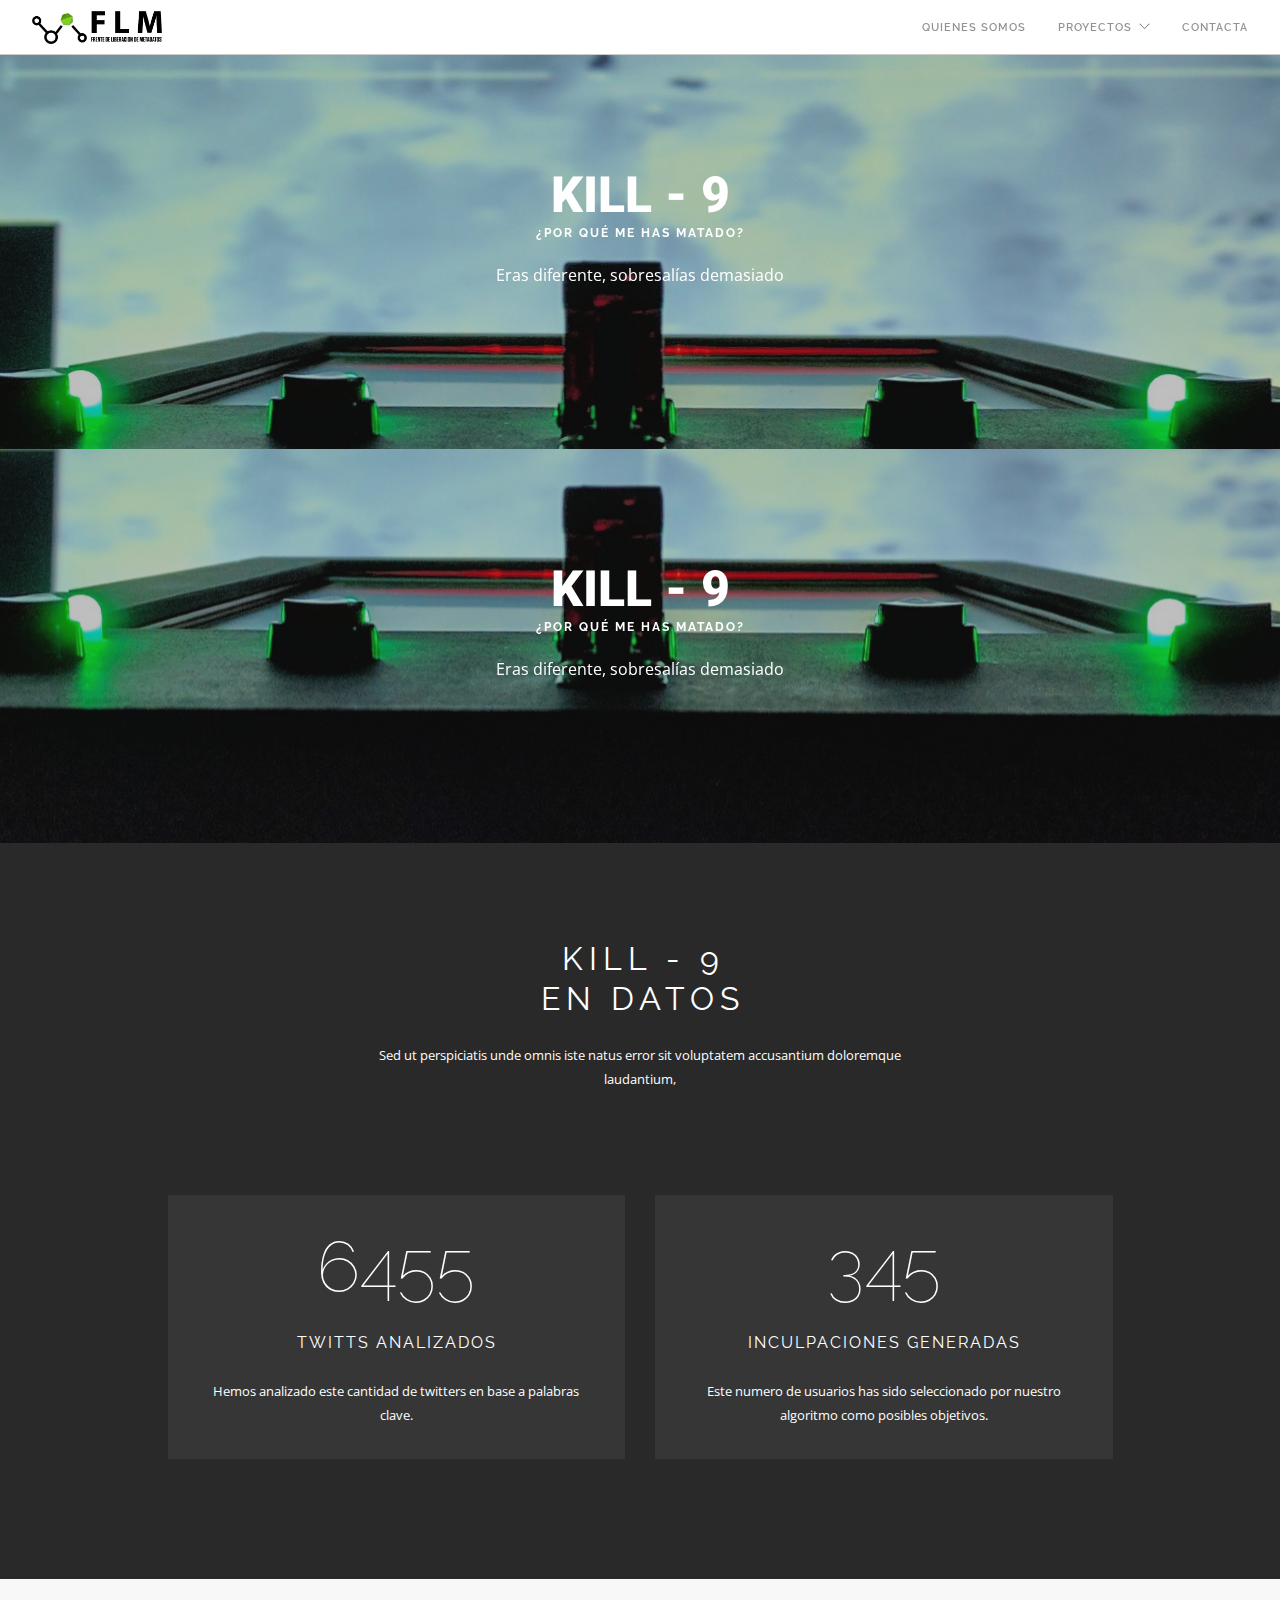
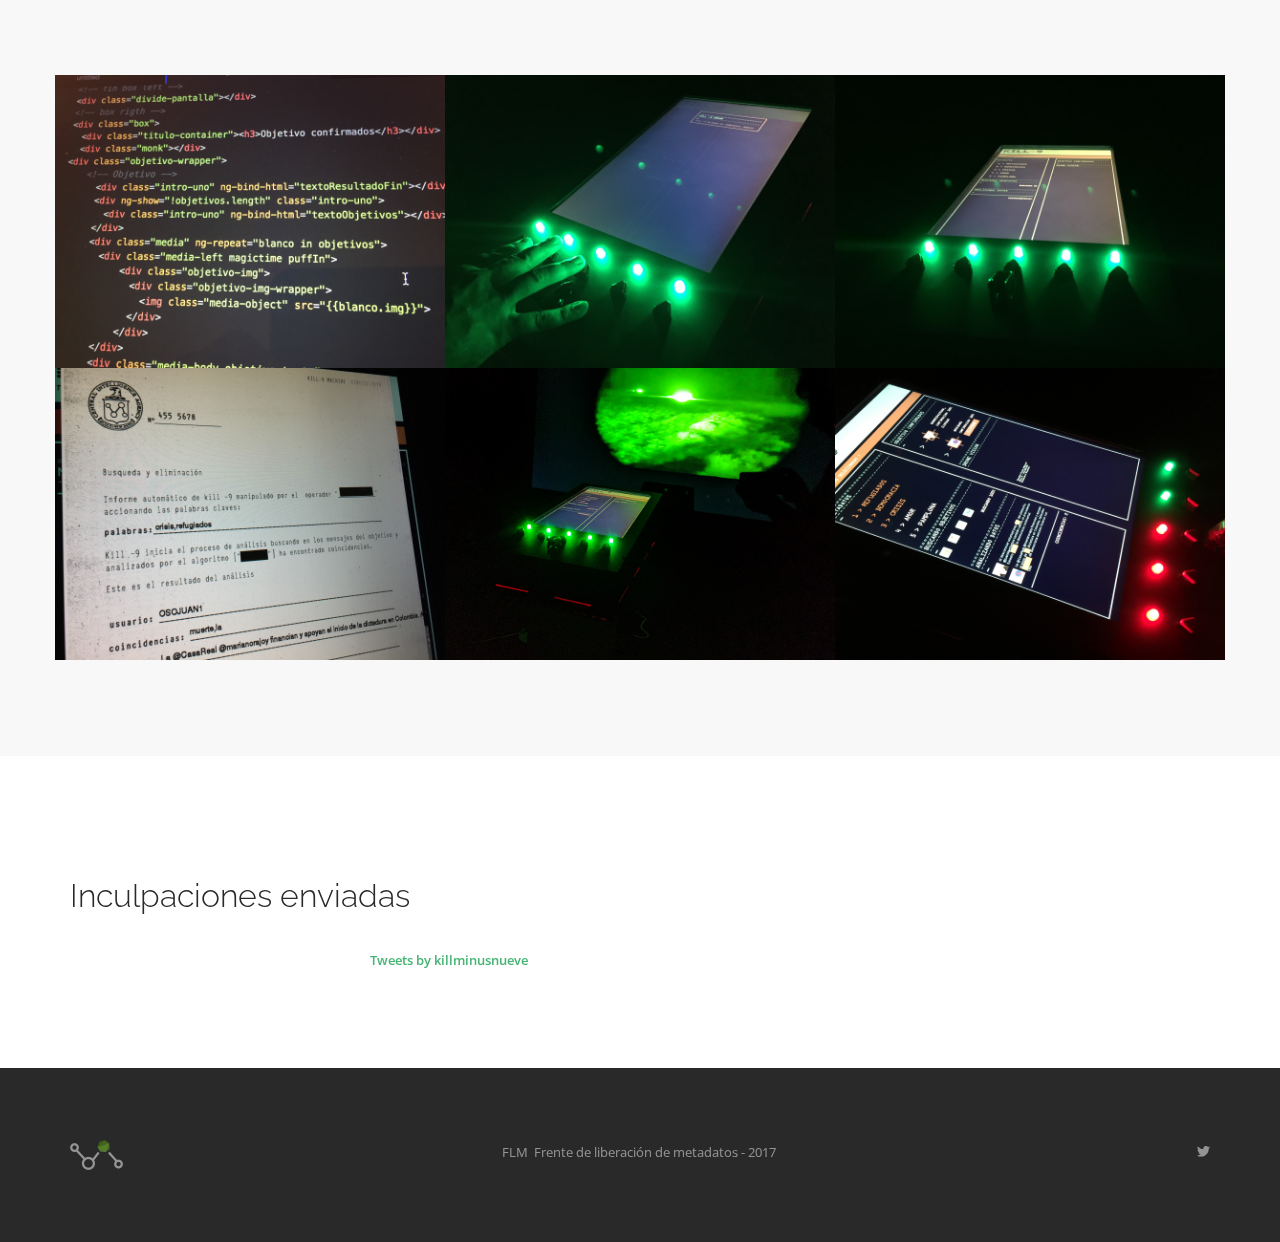
==== commit 88430a53: "fix error" ====
--- a/kill.html
+++ b/kill.html
@@ -80,6 +80,30 @@
                 <!--end of container-->
             </section>
 
+            <section class="image-bg bg-dark parallax overlay pt120 pb120">
+                <div class="background-image-holder fadeIn">
+                    <img alt="Background Image" class="background-image" src="img/kill-a.jpg" style="display: none;">
+                </div>
+                <div class="container">
+                    <div class="row">
+                        <div class="col-md-offset-3 col-sm-8 col-sm-offset-2 text-center col-md-6">
+                            <img alt="Logo" class="image-small mb8" src="img/kill-logo-blanco.png">
+                            <h6 class="uppercase mb16">¿Por qué me has matado?</h6>
+                            <p class="lead mb40">Eras diferente, sobresalías demasiado</p>
+                        </div>
+                    </div>
+
+                </div>
+                <!--end of container-->
+            </section>
+
+
+
+
+
+
+
+
 
             <section class="bg-dark">
         		        <div class="container">
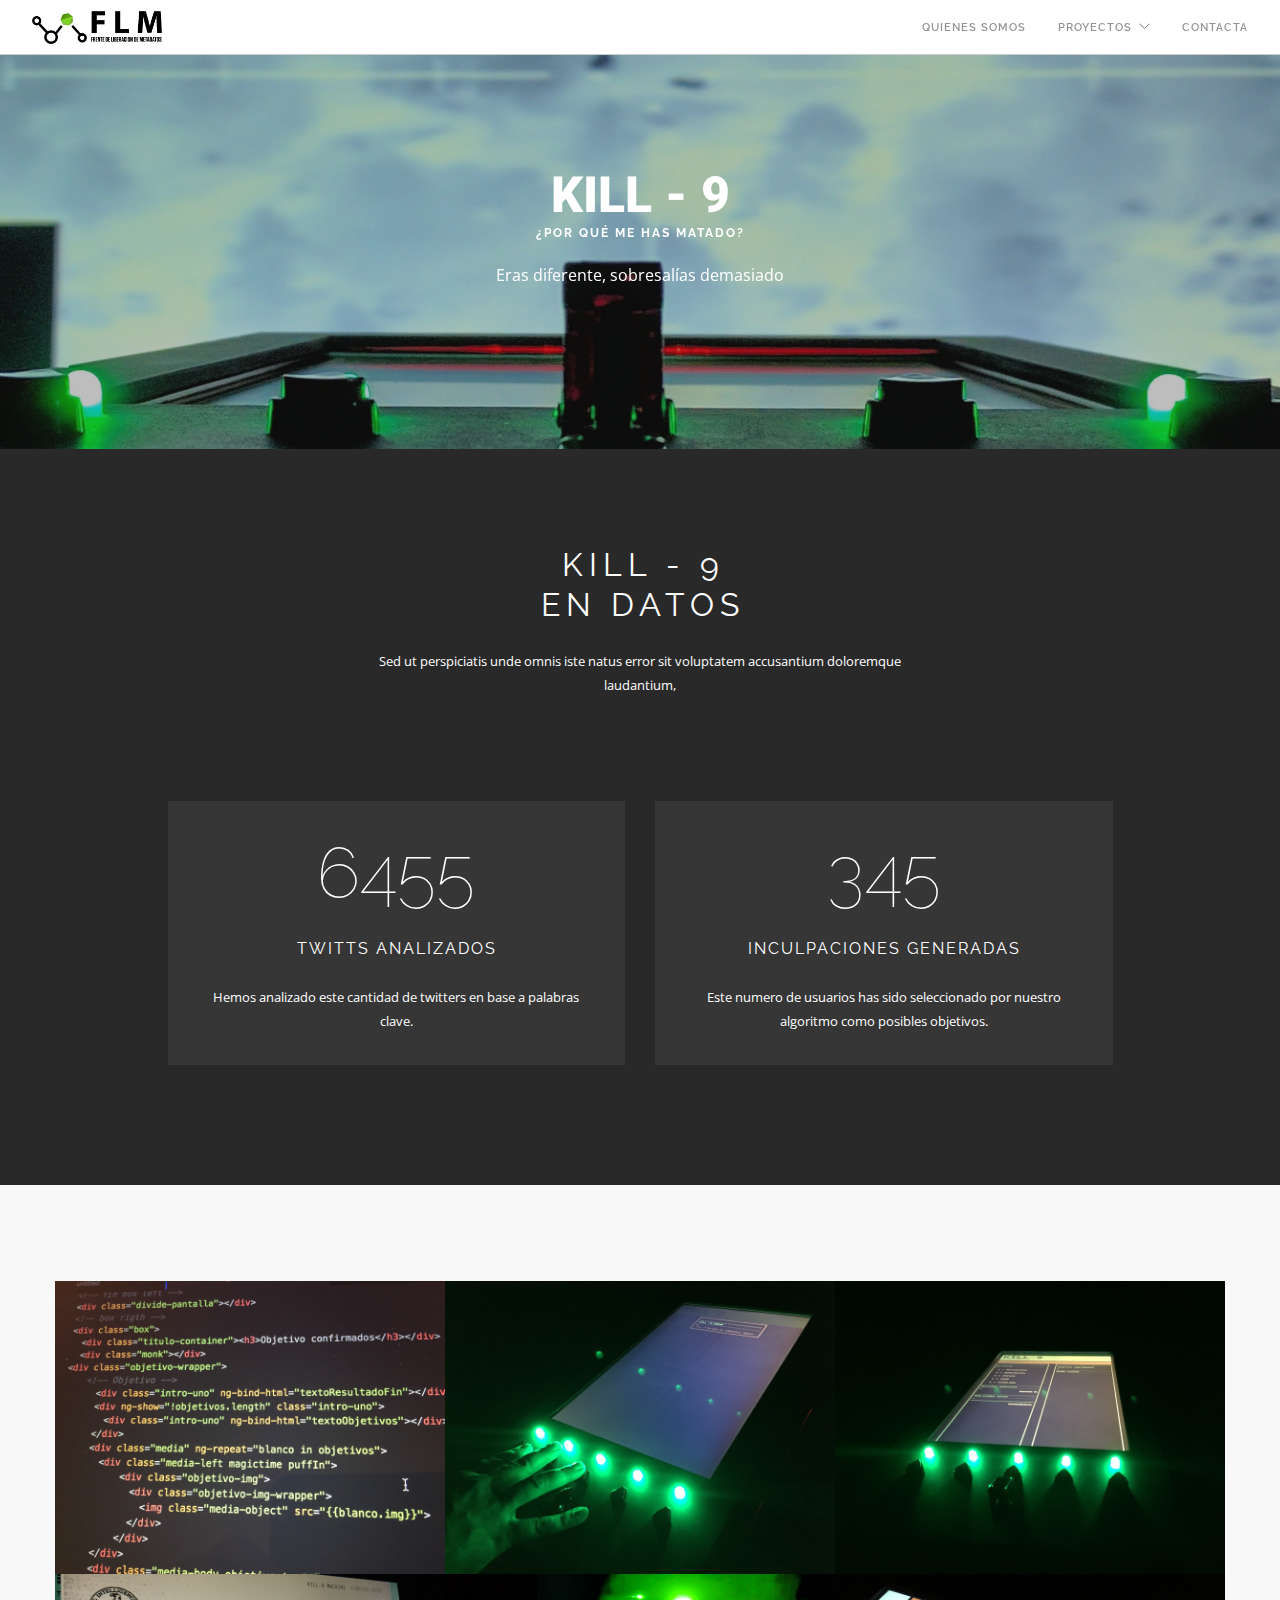
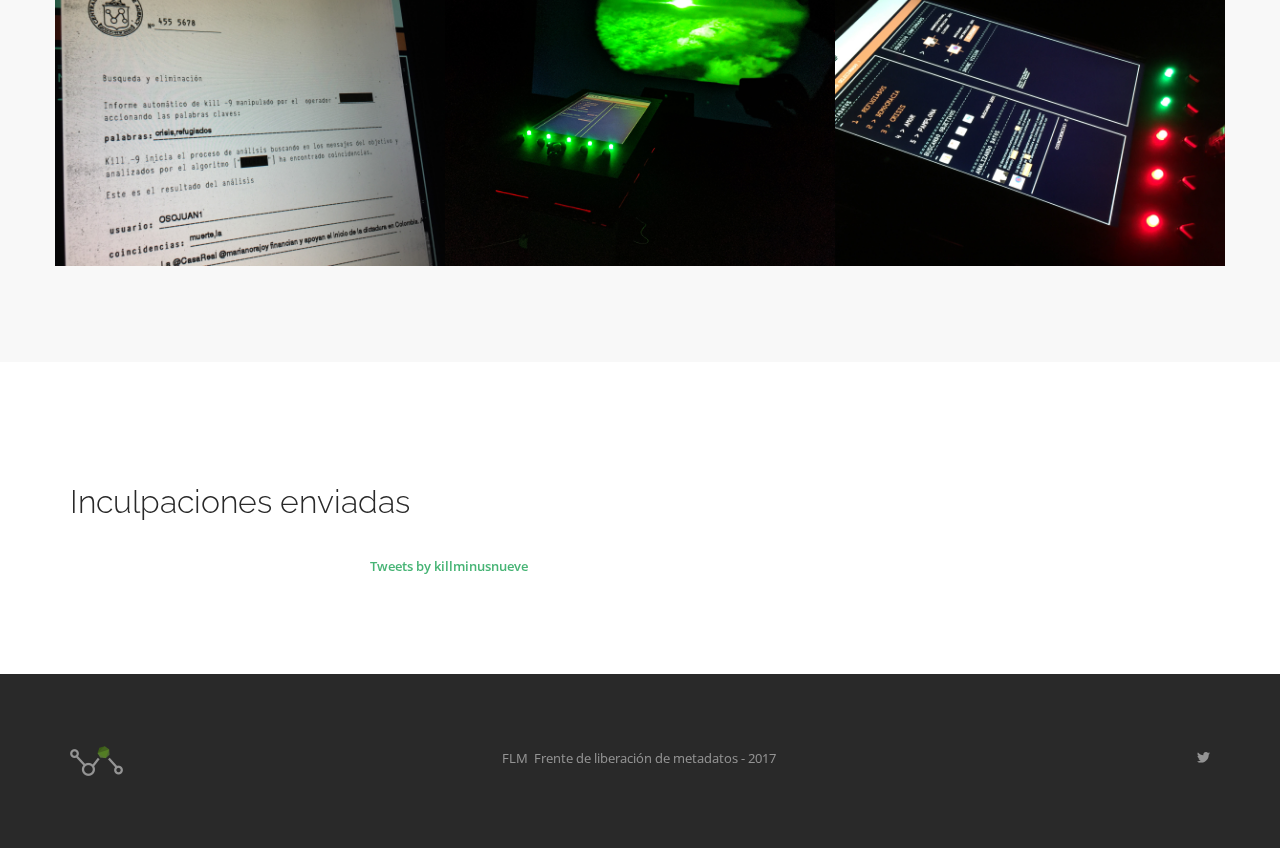
==== commit 0d0e9782: "ajustes" ====
--- a/kill.html
+++ b/kill.html
@@ -80,31 +80,6 @@
                 <!--end of container-->
             </section>
 
-            <section class="image-bg bg-dark parallax overlay pt120 pb120">
-                <div class="background-image-holder fadeIn">
-                    <img alt="Background Image" class="background-image" src="img/kill-a.jpg" style="display: none;">
-                </div>
-                <div class="container">
-                    <div class="row">
-                        <div class="col-md-offset-3 col-sm-8 col-sm-offset-2 text-center col-md-6">
-                            <img alt="Logo" class="image-small mb8" src="img/kill-logo-blanco.png">
-                            <h6 class="uppercase mb16">¿Por qué me has matado?</h6>
-                            <p class="lead mb40">Eras diferente, sobresalías demasiado</p>
-                        </div>
-                    </div>
-
-                </div>
-                <!--end of container-->
-            </section>
-
-
-
-
-
-
-
-
-
             <section class="bg-dark">
         		        <div class="container">
         		            <div class="row">
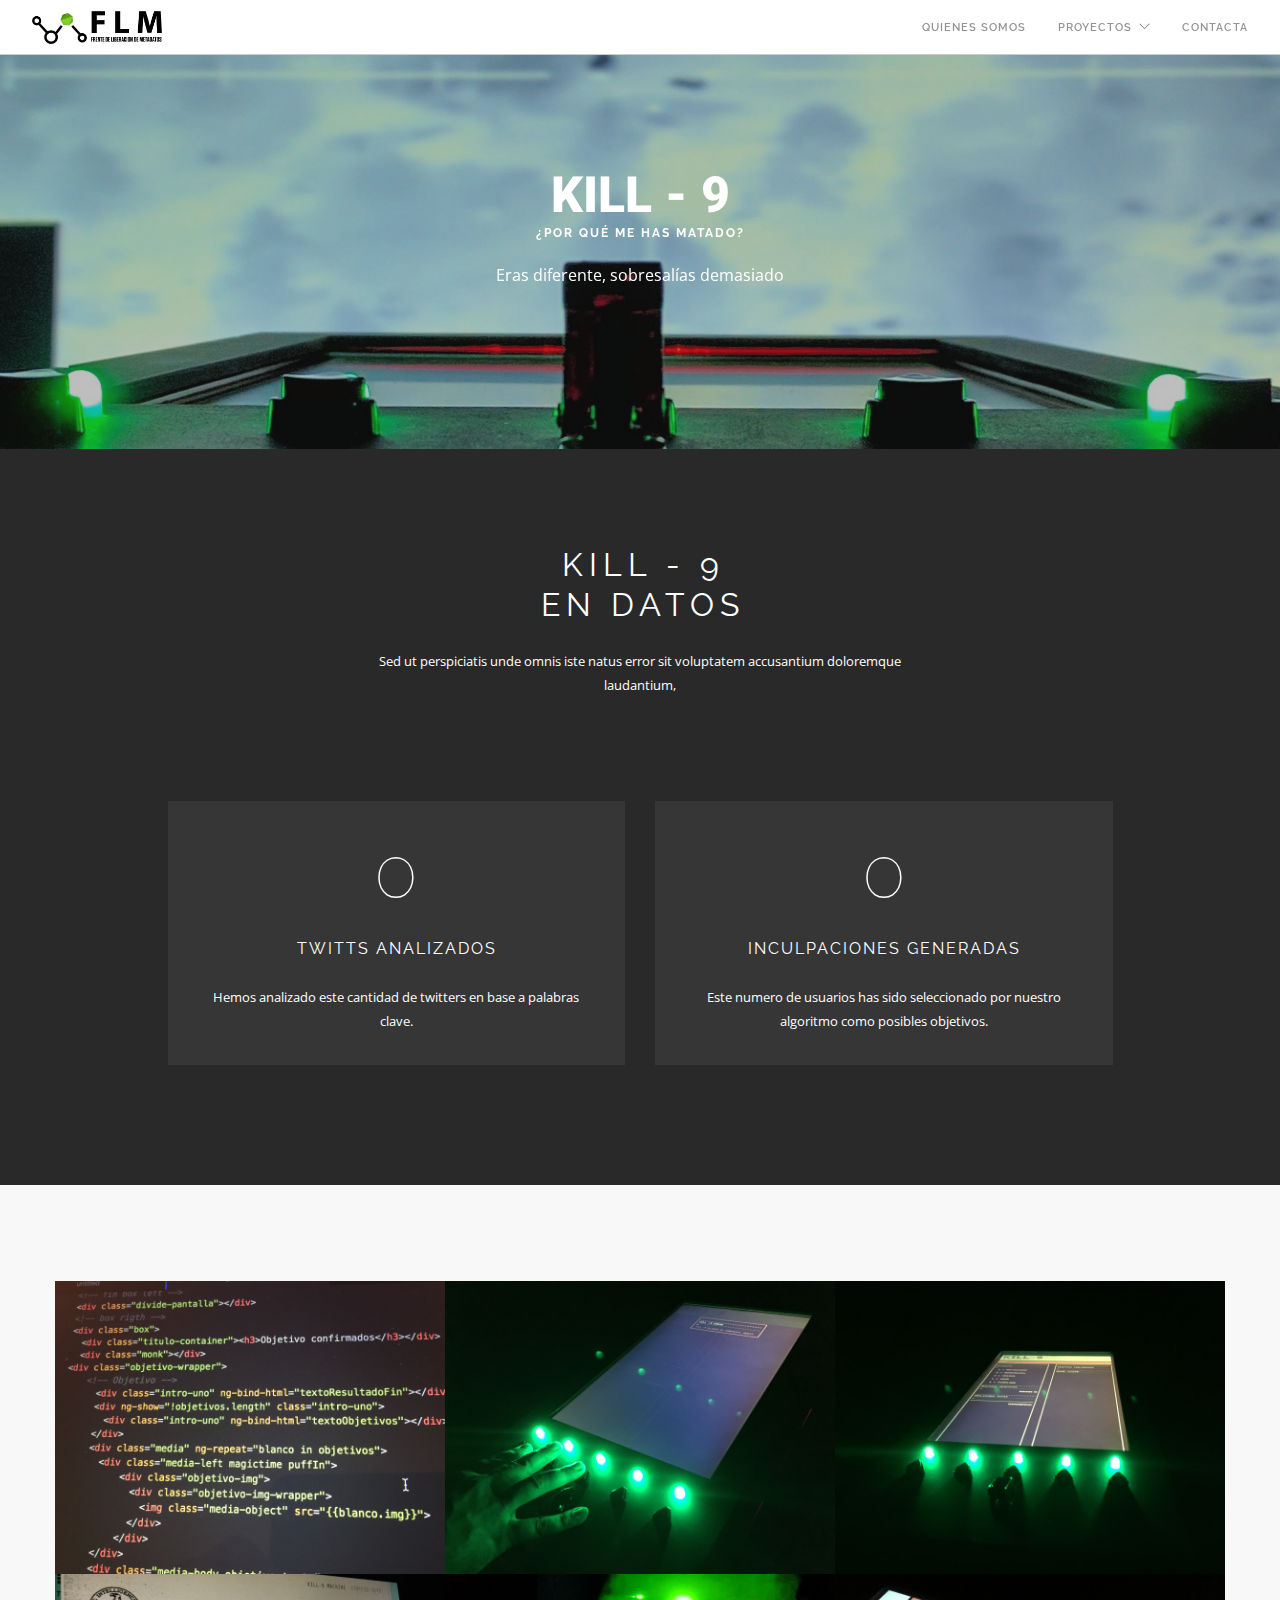
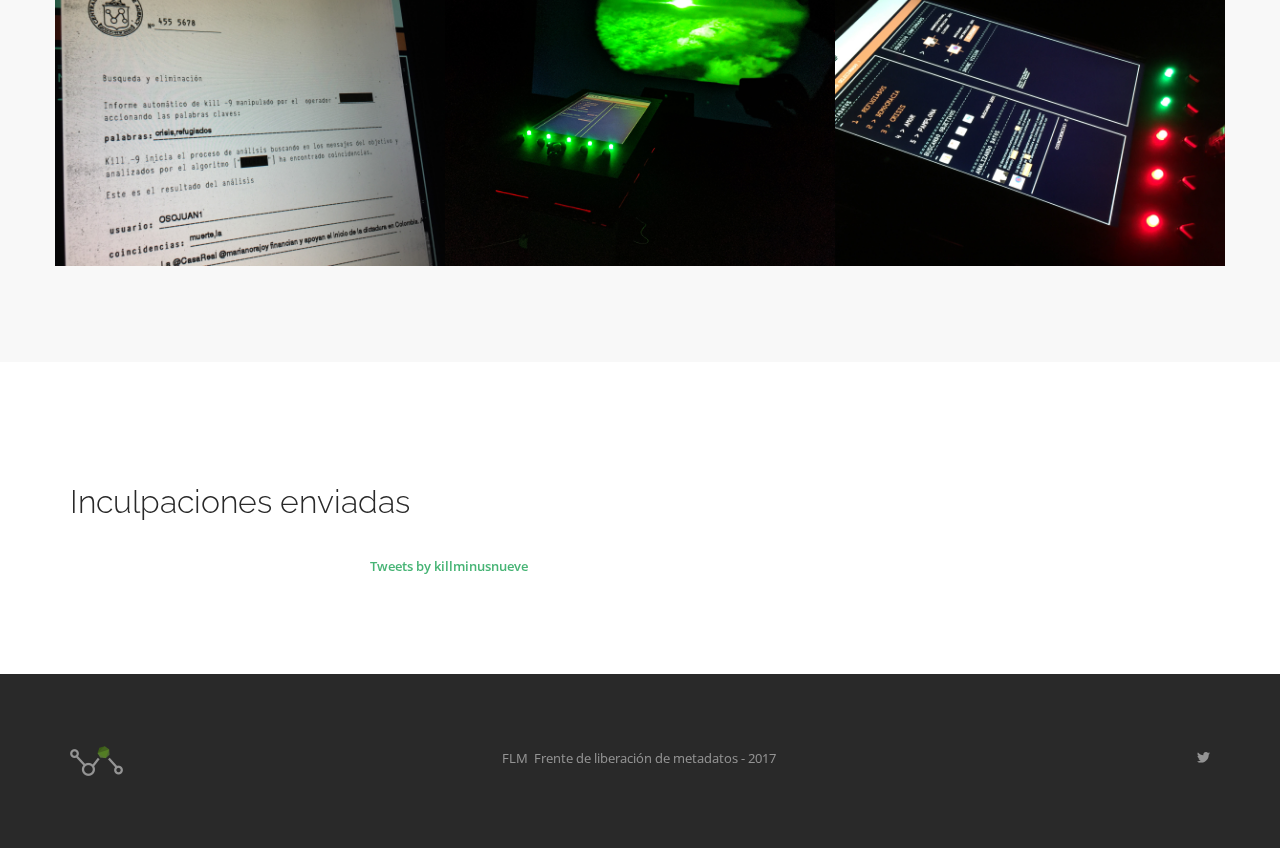
==== commit db210a40: "Texto del manifiesto" ====
--- a/kill.html
+++ b/kill.html
@@ -102,7 +102,7 @@
         		            <div class="row">
         		                <div class="col-sm-5 col-sm-offset-1 text-center">
         		                    <div class="feature boxed">
-        		                        <h1 class="large">6455</h1>
+        		                        <h1 class="large analizado">0</h1>
         		                        <h5 class="uppercase">Twitts analizados</h5>
                                     <p>
                                         Hemos analizado este cantidad de twitters en base a palabras clave.
@@ -111,7 +111,7 @@
         		                </div>
         		                <div class="col-sm-5 text-center">
         		                    <div class="feature boxed">
-        		                        <h1 class="large">345</h1>
+        		                        <h1 class="large inculpados">0</h1>
         		                        <h5 class="uppercase">Inculpaciones generadas</h5>
                                     <p>
                                         Este numero de usuarios has sido seleccionado por nuestro algoritmo como posibles objetivos.
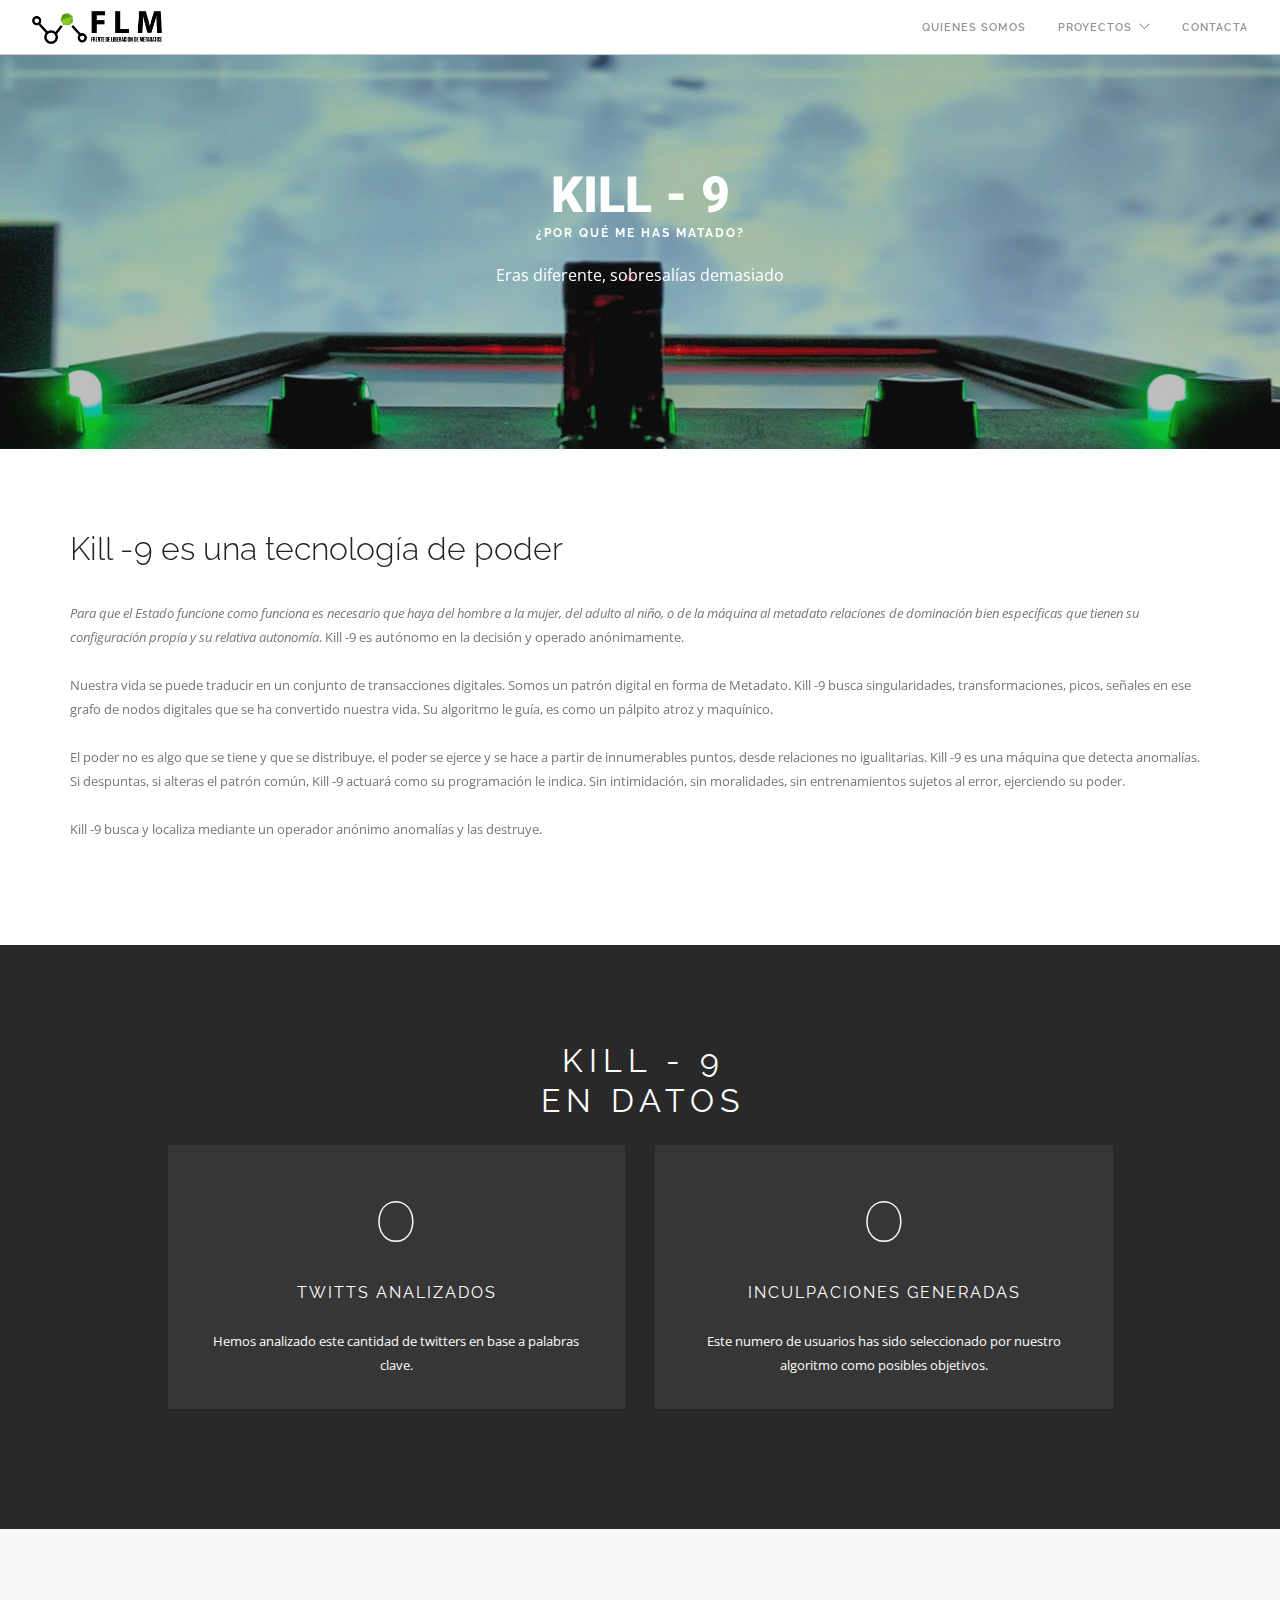
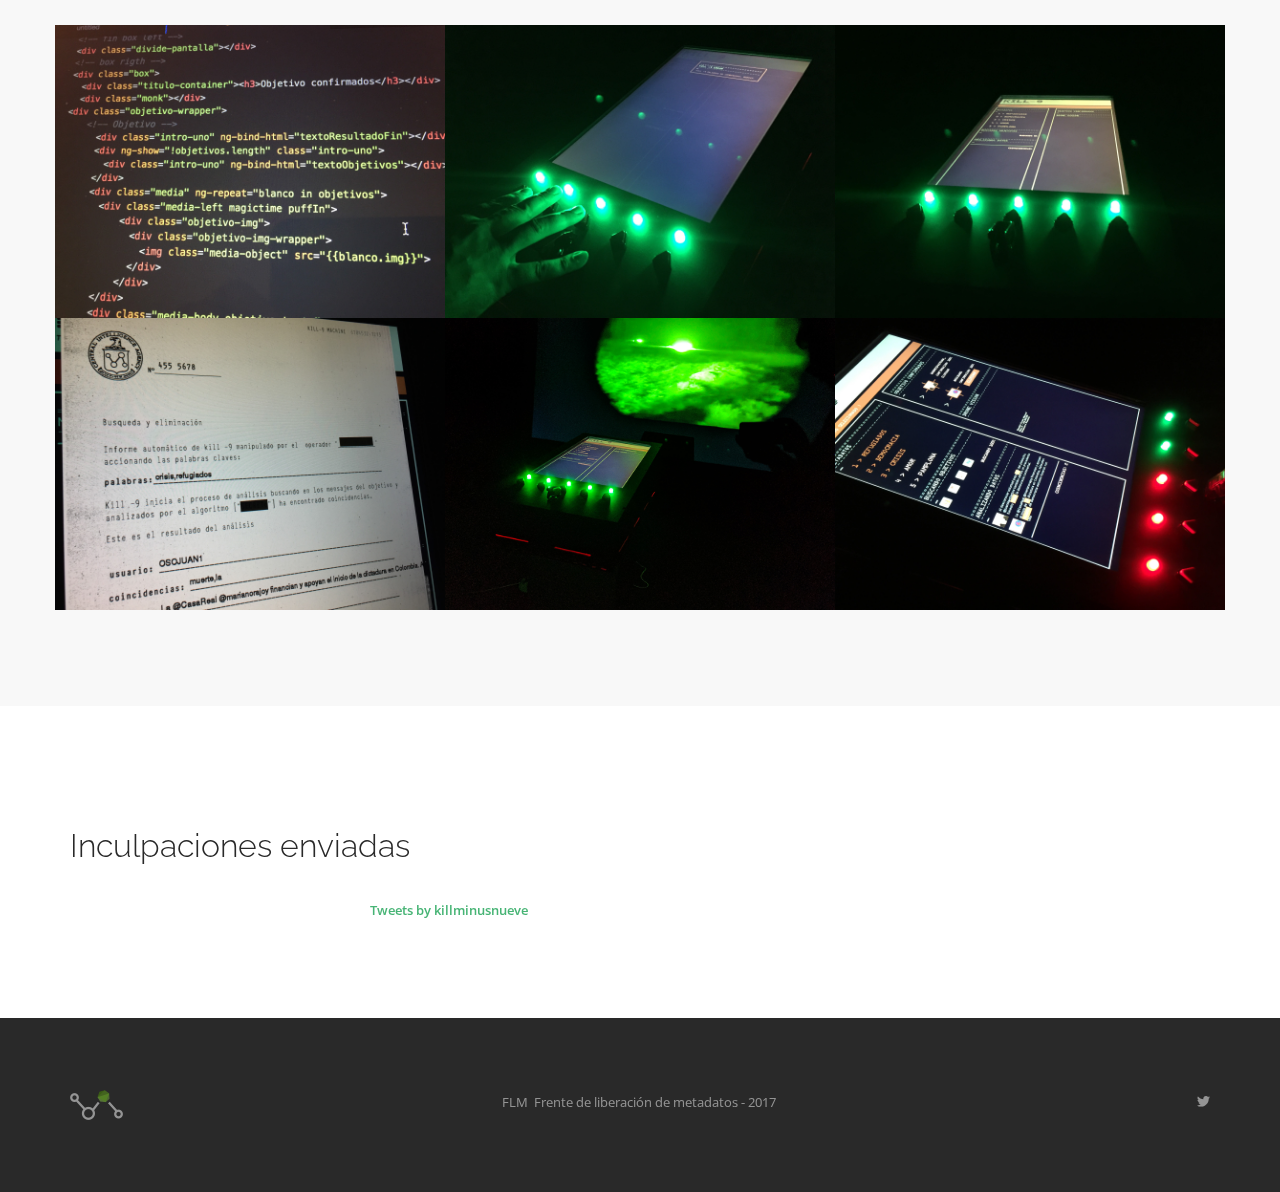
==== commit 26b8d0ca: "Mejorando textos" ====
--- a/kill.html
+++ b/kill.html
@@ -80,6 +80,26 @@
                 <!--end of container-->
             </section>
 
+            <section class="image-bg bg-light parallax overlay pt80 pb80 pt-xs-80 pb-xs-80">
+
+    		        <div class="container">
+    		            <div class="row">
+    		                <div class="col-md-12">
+
+    		                    <h3 class="mb32">Kill -9  es una tecnología de poder</h3>
+    		                    <p>
+    		                      <i>Para que el Estado funcione como funciona es necesario que haya del hombre a la mujer,  del adulto al niño, o de la máquina al metadato relaciones de dominación bien específicas que tienen su configuración propia y su relativa autonomía</i>.  Kill -9 es autónomo en la decisión y operado anónimamente.
+    		                    </p>
+                            <p>Nuestra vida se puede traducir en un conjunto de transacciones digitales. Somos un patrón digital en forma de Metadato. Kill -9 busca singularidades, transformaciones, picos, señales en ese grafo de nodos digitales que se ha convertido nuestra vida. Su algoritmo le guía, es como un pálpito atroz y maquínico.  </p>
+                            <p>El poder no es algo que se tiene y que se distribuye, el poder se ejerce y se hace a partir de innumerables puntos, desde relaciones no igualitarias. Kill -9 es una máquina que detecta anomalías. Si despuntas, si alteras el patrón común, Kill -9 actuará como su programación le indica. Sin intimidación, sin moralidades, sin entrenamientos sujetos al error, ejerciendo su poder.</p>
+                            <p>Kill -9 busca y localiza mediante un operador anónimo anomalías y las destruye.</p>
+    		                </div>
+    		            </div>
+
+    		        </div>
+
+    		    </section>
+
             <section class="bg-dark">
         		        <div class="container">
         		            <div class="row">
@@ -88,14 +108,6 @@
         		                        kill - 9
         		                        <br> en datos
         		                    </h3>
-        		                </div>
-        		            </div>
-
-        		            <div class="row mb80 mb-xs-24">
-        		                <div class="col-md-6 col-md-offset-3 col-sm-10 col-sm-offset-1 text-center">
-        		                    <p>
-        		                        Sed ut perspiciatis unde omnis iste natus error sit voluptatem accusantium doloremque laudantium,
-        		                    </p>
         		                </div>
         		            </div>
 
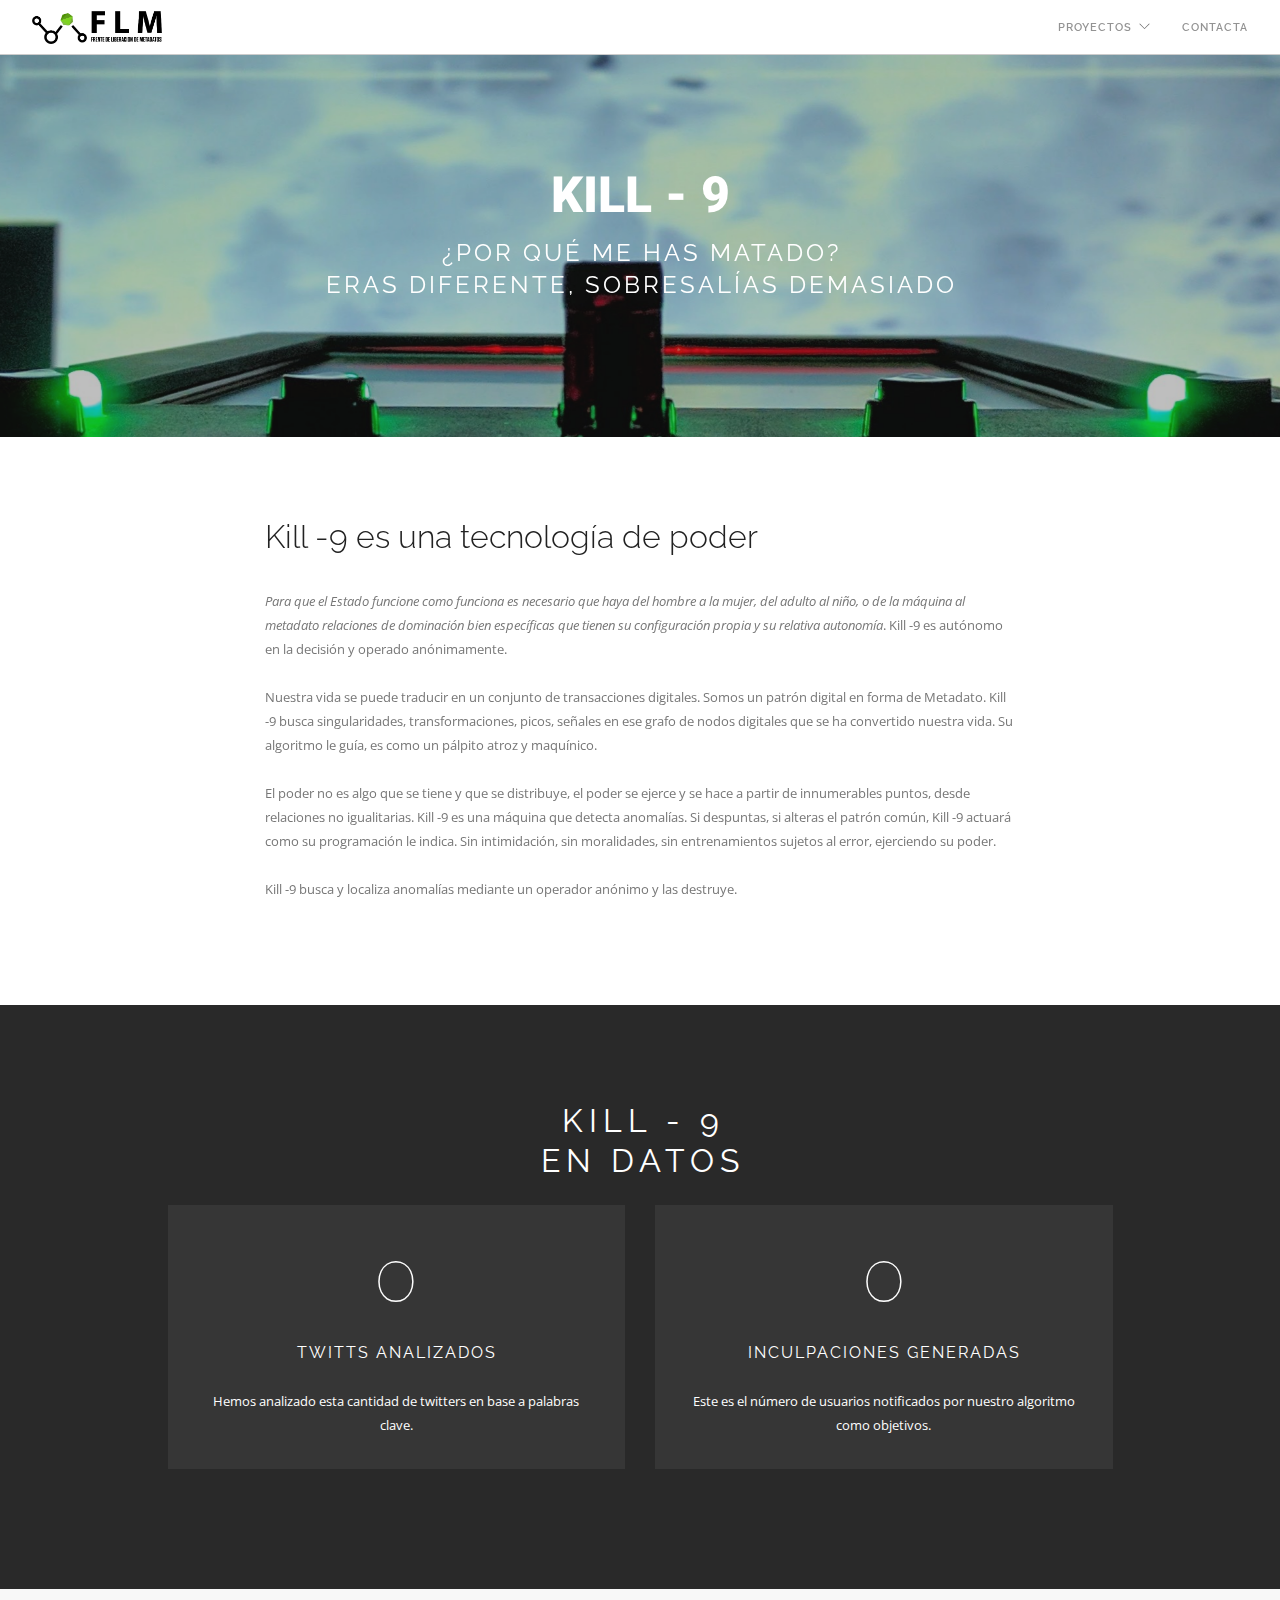
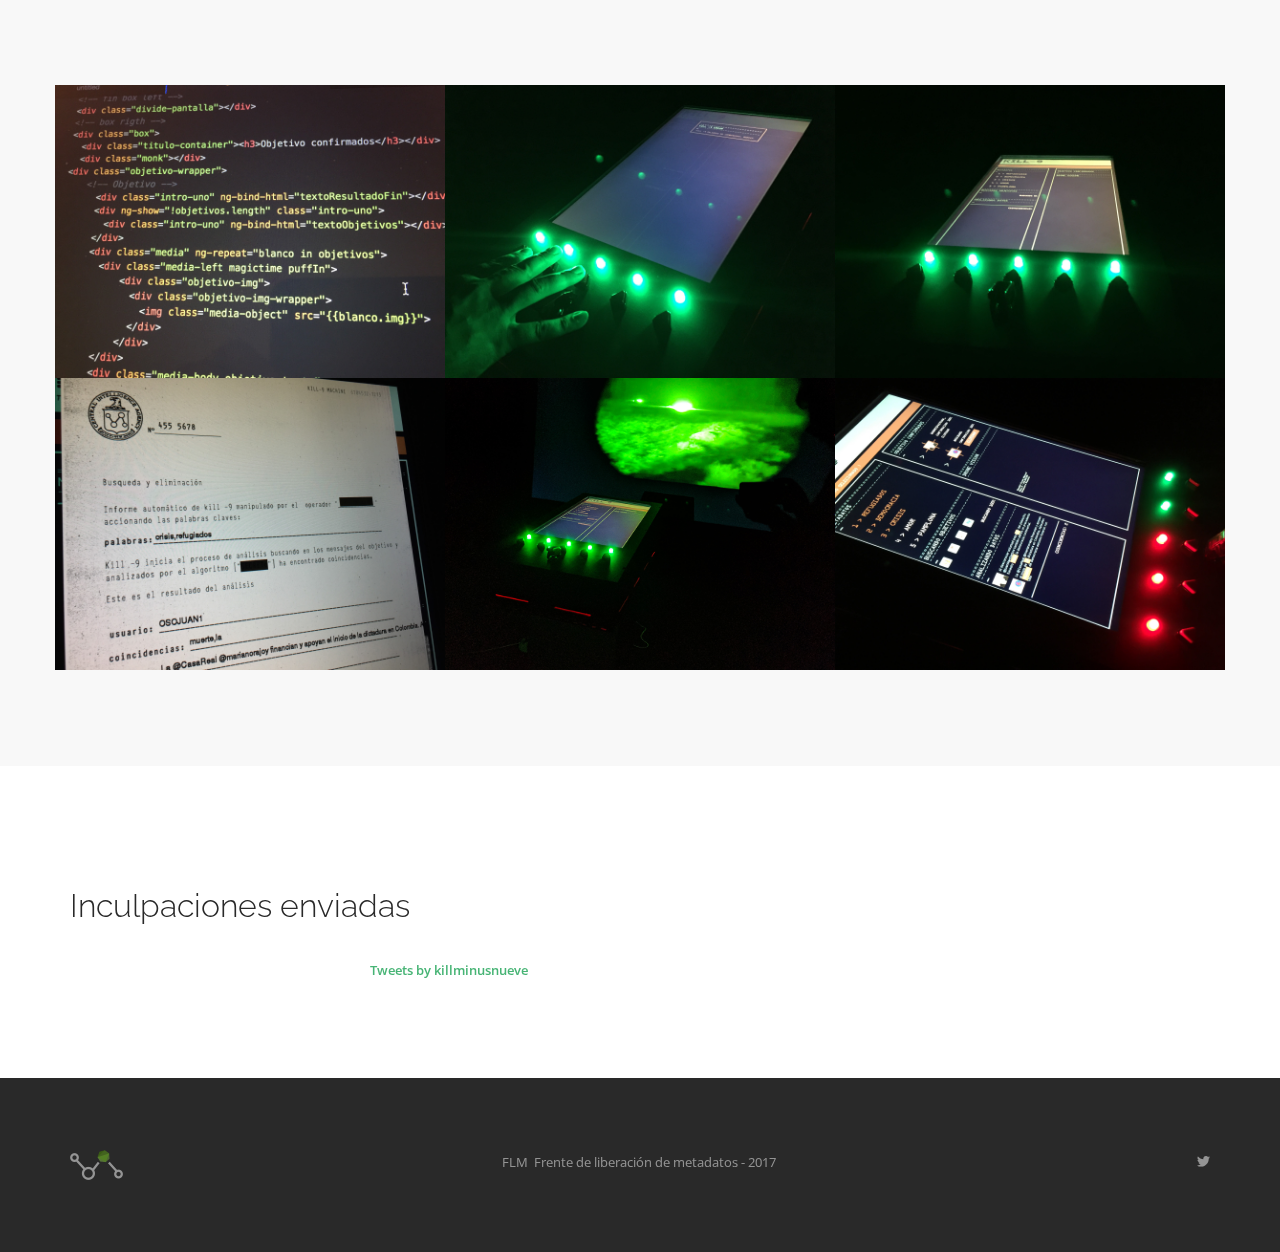
==== commit 0d8b8959: "cambios en los textos" ====
--- a/kill.html
+++ b/kill.html
@@ -29,10 +29,7 @@
 		            <div class="module-group right">
 		                <div class="module left">
 		                    <ul class="menu">
-		                        <li>
-		                            <a href="#">quienes somos</a>
-		                        </li>
-                            <li class="has-dropdown">
+                          <li class="has-dropdown">
                                 <a href="#">
                                     proyectos
                                 </a>
@@ -69,10 +66,9 @@
                 </div>
                 <div class="container">
                     <div class="row">
-                        <div class="col-md-offset-3 col-sm-8 col-sm-offset-2 text-center col-md-6">
+                        <div class="col-md-offset-2 col-sm-8 col-sm-offset-2 text-center col-md-8">
                             <img alt="Logo" class="image-small mb8" src="img/kill-logo-blanco.png">
-                            <h6 class="uppercase mb16">¿Por qué me has matado?</h6>
-                            <p class="lead mb40">Eras diferente, sobresalías demasiado</p>
+                            <h4 class="uppercase mt16 mb16">¿Por qué me has matado? <br> Eras diferente, sobresalías demasiado</h4>
                         </div>
                     </div>
 
@@ -84,7 +80,7 @@
 
     		        <div class="container">
     		            <div class="row">
-    		                <div class="col-md-12">
+                        <div class="col-md-offset-2 col-md-8">
 
     		                    <h3 class="mb32">Kill -9  es una tecnología de poder</h3>
     		                    <p>
@@ -92,7 +88,7 @@
     		                    </p>
                             <p>Nuestra vida se puede traducir en un conjunto de transacciones digitales. Somos un patrón digital en forma de Metadato. Kill -9 busca singularidades, transformaciones, picos, señales en ese grafo de nodos digitales que se ha convertido nuestra vida. Su algoritmo le guía, es como un pálpito atroz y maquínico.  </p>
                             <p>El poder no es algo que se tiene y que se distribuye, el poder se ejerce y se hace a partir de innumerables puntos, desde relaciones no igualitarias. Kill -9 es una máquina que detecta anomalías. Si despuntas, si alteras el patrón común, Kill -9 actuará como su programación le indica. Sin intimidación, sin moralidades, sin entrenamientos sujetos al error, ejerciendo su poder.</p>
-                            <p>Kill -9 busca y localiza mediante un operador anónimo anomalías y las destruye.</p>
+                            <p>Kill -9 busca y localiza anomalías mediante un operador anónimo y las destruye.</p>
     		                </div>
     		            </div>
 
@@ -117,7 +113,7 @@
         		                        <h1 class="large analizado">0</h1>
         		                        <h5 class="uppercase">Twitts analizados</h5>
                                     <p>
-                                        Hemos analizado este cantidad de twitters en base a palabras clave.
+                                        Hemos analizado esta cantidad de twitters en base a palabras clave.
                                     </p>
         		                    </div>
         		                </div>
@@ -126,7 +122,7 @@
         		                        <h1 class="large inculpados">0</h1>
         		                        <h5 class="uppercase">Inculpaciones generadas</h5>
                                     <p>
-                                        Este numero de usuarios has sido seleccionado por nuestro algoritmo como posibles objetivos.
+                                        Este es el número de usuarios notificados por nuestro algoritmo como objetivos.
                                     </p>
         		                    </div>
         		                </div>
